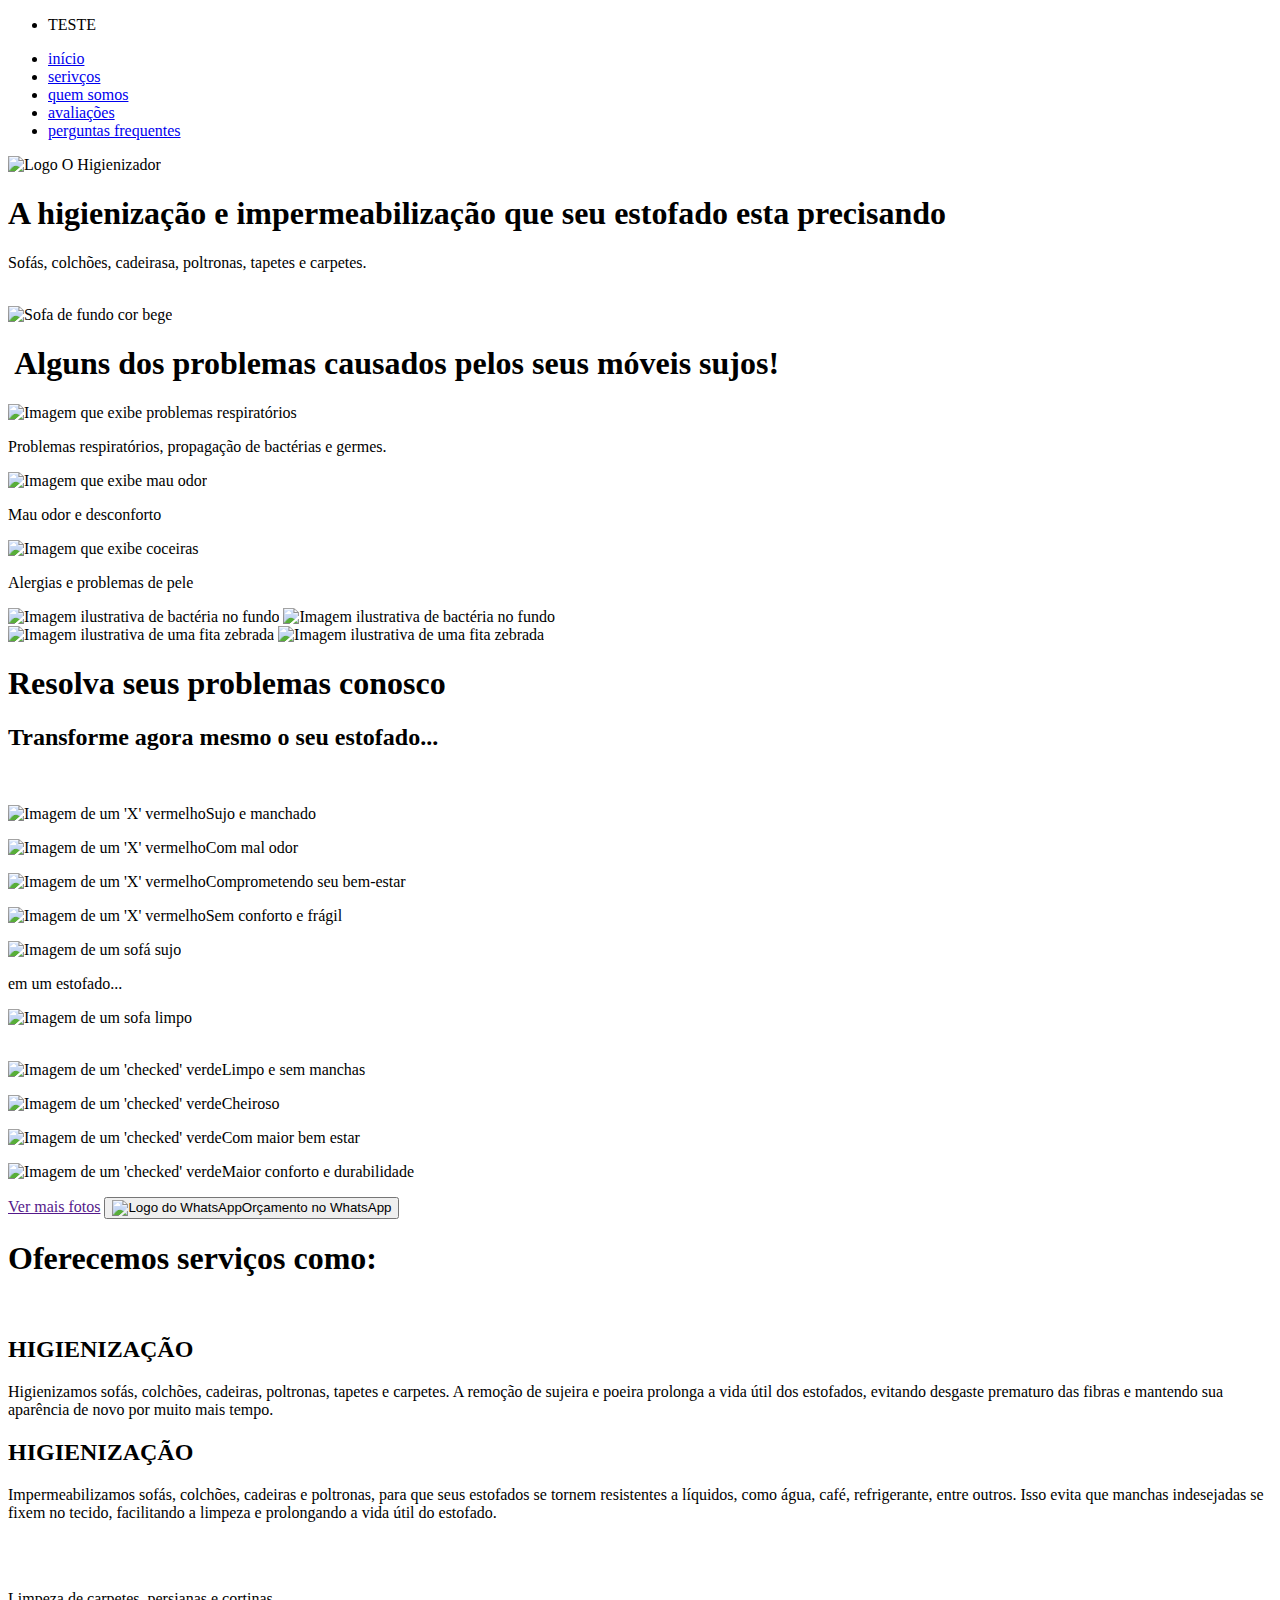
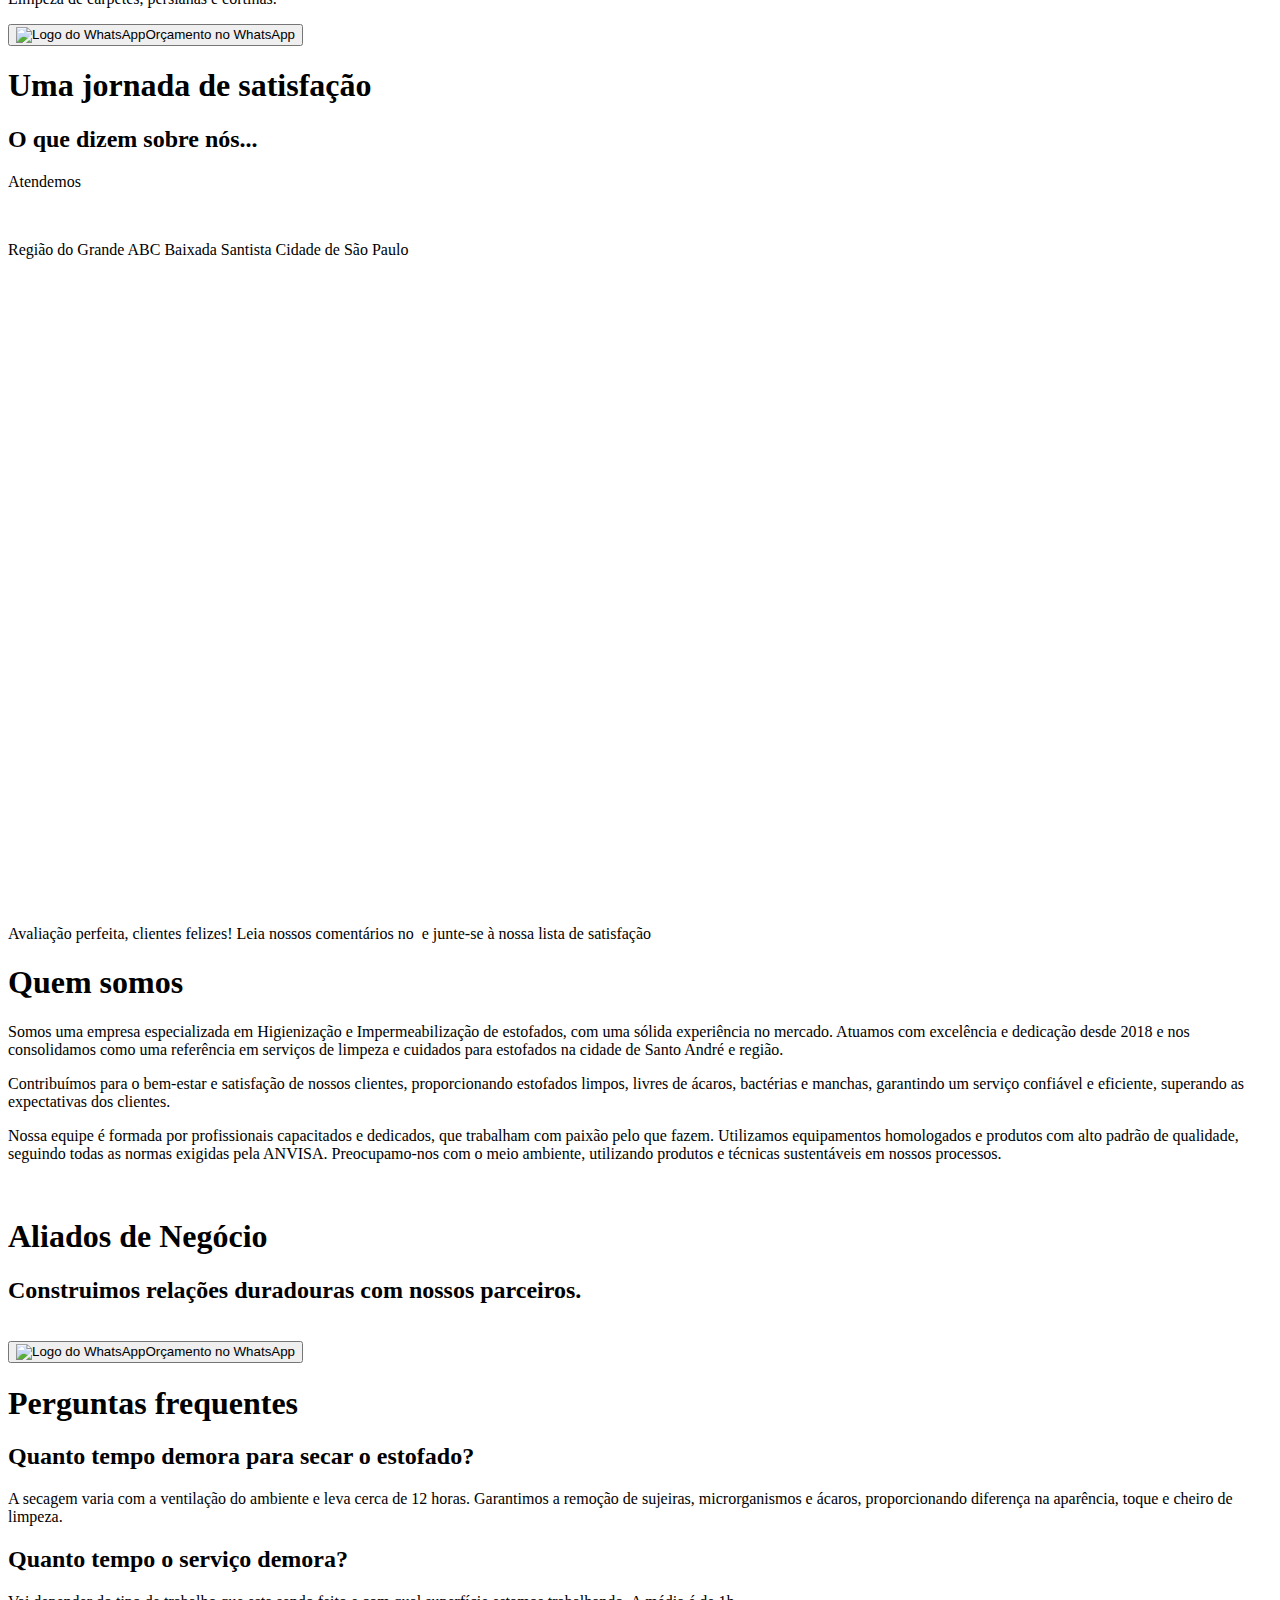
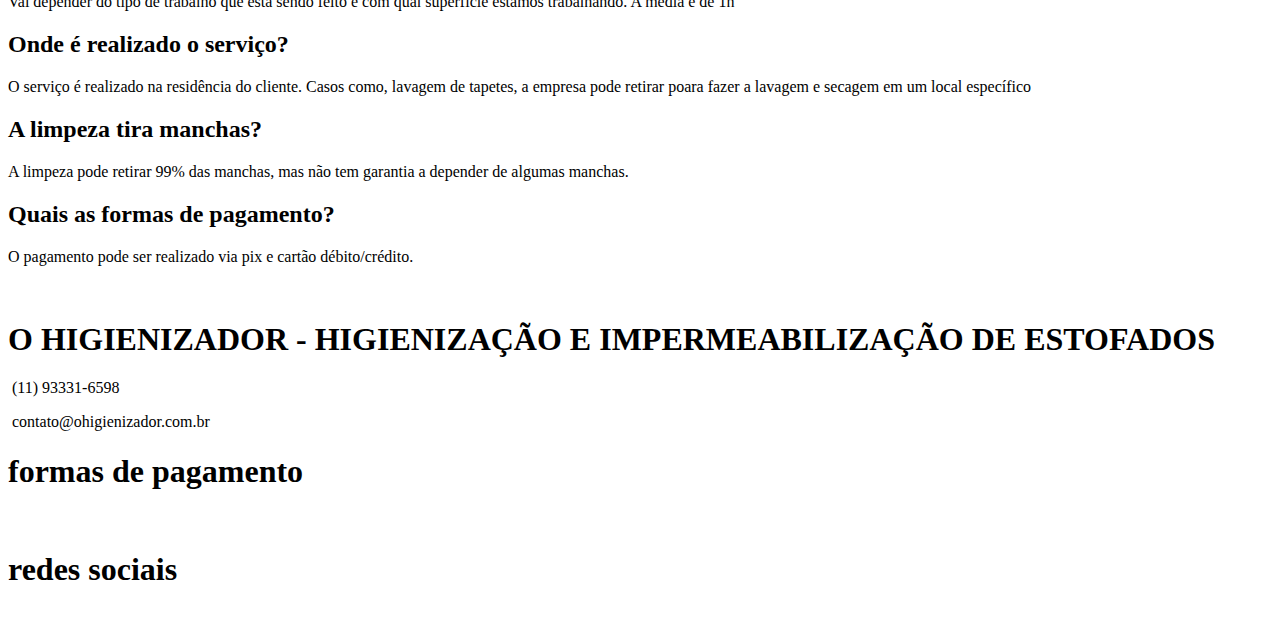
==== index.html @ 3e87338a "adicionando somente arquivos" ====
<!DOCTYPE html>
<html lang="pt-br">
  <head>
    <meta charset="UTF-8" />
    <meta name="viewport" content="width=device-width, initial-scale=1.0" />
    <title>O Higienizador</title>
    <link rel="shortcut icon" href="./src/logo/logo.png" type="image/x-icon">
    <!-- <link rel="stylesheet" href="./src/css/reset.css" /> -->
    <link rel="stylesheet" href="./src/css/style.css">
  </head>
  <body>
            <!-- CABEÇALHO -->
    <nav>
      <ul>
        <li>TESTE</li>
      </ul>
    </nav>
    <header class="cabecalho">
      <nav>
        <ul class="cabecalho-layout">
          <li class="cabecalho-itens"><a href="#inicio">início</a></li>
          <li class="cabecalho-itens"><a href="#servicos">serivços</a></li>
          <li class="cabecalho-itens"><a href="#quemSomos">quem somos</a></li>
          <li class="cabecalho-itens"><a href="#avaliacoes">avaliações</a></li>
          <li class="cabecalho-itens"><a href="#perguntasFrequentes">perguntas frequentes</a></li>
        </ul>
      </nav>
    </header>

    <main class="fundo-geral">

          <!-- INICIO -->

      <section class="inicio">
        <div class="layout-inicio">
          <div class="inicio-direita">
            <div class="logo-inicio">
              <img class="imagem-logo-inicio" src="./src/logo/fim-azul-central.jpg" alt="Logo O Higienizador" style="width: 200px; height: auto;" >
            </div>
            <div class="titulo-inicio">
              <h1>A higienização e impermeabilização que seu estofado esta precisando</h1>
              <p>Sofás, colchões, cadeirasa, poltronas, tapetes e carpetes.</p>
              <div class="icones-inicio">
                <img class="icones" src="./src/icones/facebook-preto.png" alt="">
                <img class="icones" src="./src/icones/instagram-preto.png" alt="">
                <img class="icones" src="./src/icones/whatsapp-maior-preto.png" alt="">
              </div>
            </div>
          </div>
          <div class="inicio-esquerda">
            <img src="./src/img/sofa-bege.png" alt="Sofa de fundo cor bege" class="fundo-sofa">
          </div>
        </div>
        
      </section>

              <!-- IMPACTO CLIENTE -->

      <section class="impacto-cliente">
        <div class="container">
          <h1>
            <img src="./src/icones/exclamacao.png" alt="">
            Alguns dos problemas causados pelos seus móveis sujos!
          </h1>
          <div class="card-container">
            <img src="./src/img/alergia.png" alt="Imagem que exibe problemas respiratórios">
            <p>Problemas respiratórios, propagação de bactérias e germes.</p>
          </div>
          <div class="card-container">
            <img src="./src/img/mau-odor.png" alt="Imagem que exibe mau odor">
            <p>Mau odor e desconforto</p>
          </div>
          <div class="card-container">
            <img src="./src/img/coceiras.png" alt="Imagem que exibe coceiras">
            <p>Alergias e problemas de pele</p>
          </div>
        </div>
        <div class="bacteria-fundo">
          <img src="./src/img/meleca-1.png" alt="Imagem ilustrativa de bactéria no fundo" class="imagem-bacteria-fundo1">
          <img src="./src/img/meleca-2.png" alt="Imagem ilustrativa de bactéria no fundo" class="imagem-bacteria-fundo-2">
        </div>
        <div class="fita-zebrada">
          <img class="fita-zebrada-direita" src="./src/img/fita-zebrada.png" alt="Imagem ilustrativa de uma fita zebrada">
          <img class="fita-zebrada-esquerda" src="./src/img/fita-zebrada.png" alt="Imagem ilustrativa de uma fita zebrada">
        </div>
      </section>

              <!-- RESOLUÇÃO DOS PROBLEMAS -->

      <section class="resolucao-problemas">
        <h1 class="titulo-section">Resolva seus problemas conosco</h1>
        <h2 class="subtitulo-section">Transforme agora mesmo o seu estofado...</h2>
        <div class="pontos-negativos">
          <img src="" alt="" class="seta-esquerda">
          <p><img src="./src/icones/negativo.png" alt="Imagem de um 'X' vermelho" class="icone-pontos-negativos">Sujo e manchado</p>
          <p><img src="./src/icones/negativo.png" alt="Imagem de um 'X' vermelho" class="icone-pontos-negativos">Com mal odor</p>
          <p><img src="./src/icones/negativo.png" alt="Imagem de um 'X' vermelho" class="icone-pontos-negativos">Comprometendo seu bem-estar</p>
          <p><img src="./src/icones/negativo.png" alt="Imagem de um 'X' vermelho" class="icone-pontos-negativos">Sem conforto e frágil</p>
        </div>
        <div class="sofa-sujo">
          <img src="./src/img/sofa-sujo.jpg" alt="Imagem de um sofá sujo" class="imagem-sofa-sujo" style="width: 400px; height: auto;">
        </div>
        <p>em um estofado...</p>
        <div class="sofa-limpo">
          <img src="./src/img/sofa-limpo.jpg" alt="Imagem de um sofa limpo" class="imagem-sofa-limpo" style="width: 400px; height: auto;">
        </div>
        <div class="pontos-positivos">
          <img src="" alt="" class="seta-direita">
          <p><img src="./src/icones/positivo.png" alt="Imagem de um 'checked' verde" class="icone-pontos-positivos">Limpo e sem manchas</p>
          <p><img src="./src/icones/positivo.png" alt="Imagem de um 'checked' verde" class="icone-pontos-positivos">Cheiroso</p>
          <p><img src="./src/icones/positivo.png" alt="Imagem de um 'checked' verde" class="icone-pontos-positivos">Com maior bem estar</p>
          <p><img src="./src/icones/positivo.png" alt="Imagem de um 'checked' verde" class="icone-pontos-positivos">Maior conforto e durabilidade</p>
        </div>
        <a class="link-abrir-galeria" href="">Ver mais fotos</a>
        <button class="orcamento"><img src="./src/icones/whatsapp-menor-preto.png" alt="Logo do WhatsApp">Orçamento no WhatsApp</button>
      </section>

              <!-- SERVIÇOS OFERECIDOS -->  

      <section class="servicos-oferecidos">
        <h1 class="subtitulo-section">Oferecemos serviços como:</h1>
        <div class="higienizacao">
          <img src="./src/img/higienizacao.png" alt="" class="imagem-higienizacao">
          <h2>HIGIENIZAÇÃO</h2>
          <p>
            Higienizamos sofás, colchões, cadeiras, poltronas, tapetes e carpetes. A remoção de sujeira e poeira prolonga a vida útil dos estofados, evitando desgaste prematuro das fibras e mantendo sua aparência de novo por muito mais tempo.
          </p>
        </div>
        <div class="impermeabilizacao">
          <h2>HIGIENIZAÇÃO</h2>
          <p>
            Impermeabilizamos sofás, colchões, cadeiras e poltronas, para que seus estofados se tornem resistentes a líquidos, como água, café, refrigerante, entre outros. Isso evita que manchas indesejadas se fixem no tecido, facilitando a limpeza e prolongando a vida útil do estofado.
          </p>
          <img src="./src/img/impermeabilizacao.png" alt="" class="imagem-impermeabilizacao">
        </div>
        <div class="imagens-misturadas">
          <img class="imagens-misturadas-1" src="./src/img/persiana.png" alt="">
          <img class="imagens-misturadas-2" src="./src/img/carpete.png" alt="">
          <img class="imagens-misturadas-3" src="./src/img/cortina.png" alt="">
        </div>
        <p>Limpeza de carpetes, persianas e cortinas.</p>
        <button class="orcamento"><img src="./src/icones/whatsapp-menor-preto.png" alt="Logo do WhatsApp">Orçamento no WhatsApp</button>
      </section>

              <!-- FEEDBACKS -->

      <section class="feedback">
        <div class="fundo-azul">
          <div class="display-feedback">
            <div class="titulos">
              <h1 class="titulo-section">Uma jornada de satisfação</h1>
              <h2 class="subtitulo-section">O que dizem sobre nós...</h2>
            </div>
            <div class="mini-mapa">
              <div class="atendemos">
                <p>Atendemos</p>
                <img src="./src/icones/tracejado-mapa.png" alt="" class="mini-alfinete">
                <img src="./src/icones/alfinete-mapa.png" alt="" class="mini-rota">
              </div>
              <div class="regioes">
                  <p>
                    Região do Grande ABC
                    Baixada Santista
                    Cidade de São Paulo 
                  </p>
                </div>
            </div>
          </div>

          <div class="display-cards">
            <div class="print-whatsapp">
              <img src="./src/img/imagem-print-1.png" alt="" class="imagem-print">
              <img src="./src/img/imagem-print-2.png" alt="" class="imagem-print">
            </div>

            <div class="avaliacao-incorporada">
              <iframe src="" frameborder="0" class="avaliacao"></iframe>
              <iframe src="" frameborder="0" class="avaliacao"></iframe>
              <iframe src="" frameborder="0" class="avaliacao"></iframe>
              <iframe src="" frameborder="0" class="avaliacao"></iframe>
            </div>

            <div class="display-cards-final">
              <div class="avalicao-incorporada-carrossel">
                <iframe src="" frameborder="0" class="avaliacao-carrossel"></iframe>
                <iframe src="" frameborder="0" class="avaliacao-carrossel"></iframe>
                <iframe src="" frameborder="0" class="avaliacao-carrossel"></iframe>
                <iframe src="" frameborder="0" class="avaliacao-carrossel"></iframe>
                <iframe src="" frameborder="0" class="avaliacao-carrossel"></iframe>
                <iframe src="" frameborder="0" class="avaliacao-carrossel"></iframe>
              </div>

              <div class="pontuacao">
                <iframe src="" frameborder="0" class="pontuacao-incorporada"></iframe>
              </div>
            </div>
          </div>

          <p>Avaliação perfeita, clientes felizes! Leia nossos comentários no <a href="" title=""><img src="./src/img/simbolo-do-google.png" alt="" style="width: 20;" height="20;"></a> e junte-se à nossa lista de satisfação</p>
        </div>
      </section>

          <!-- QUEM SOMOS -->

        <section class="quem-somos">
          <div>
            <h1 class="titulo-section">Quem somos</h1>
            <p>
              Somos uma empresa especializada em Higienização e Impermeabilização de estofados, com uma sólida experiência no mercado. Atuamos com excelência e dedicação desde 2018 e nos consolidamos como uma referência em serviços de limpeza e cuidados para estofados na cidade de Santo André e região.
            </p>
            <p>
              Contribuímos para o bem-estar e satisfação de nossos clientes, proporcionando estofados limpos, livres de ácaros, bactérias e manchas, garantindo um serviço confiável e eficiente, superando as expectativas dos clientes.
            </p>
            <p>
              Nossa equipe é formada por profissionais capacitados e dedicados, que trabalham com paixão pelo que fazem. Utilizamos equipamentos homologados e produtos com alto padrão de qualidade, seguindo todas as normas exigidas pela ANVISA. Preocupamo-nos com o meio ambiente, utilizando produtos e técnicas sustentáveis em nossos processos.
            </p>
          </div>

          <div class="anvisa">
            <img src="./src/img/imagem-anvisa.png" alt="" class="img-anvisa">
          </div>
        </section>

          <!-- ALIADOS DE NEGÓCIO -->

        <section class="aliados-negocio">
          <h1 class="titulo-section">Aliados de Negócio</h1>
          <h2 class="subtitulo-section">Construimos relações duradouras com nossos parceiros.</h2>
          <div class="marcas-parceiras">
            <img src="./src/img/casas-bahia.png" alt="">
            <img src="./src/img/magalu.png" alt="">
            <img src="./src/img/pao-de-acucar.png" alt="">
            <img src="./src/img/totalita.png" alt="">
            <img src="./src/img/cdf.png" alt="">
            <img src="./src/img/carrefour.png" alt="">
            <img src="./src/img/extra.png" alt="">
          </div>
          <button class="orcamento"><img src="./src/icones/whatsapp-menor-preto.png" alt="Logo do WhatsApp">Orçamento no WhatsApp</button>
        </section>

        <section class="perguntas-frequentes">
          <h1 class="titulo-section">Perguntas frequentes</h1>
          <div class="card-perguntas">
            <h2>Quanto tempo demora para secar o estofado?</h2>
            <span class="seta-baixo"></span>
          </div>
          <div class="card-conteudo">
            <p>A secagem varia com a ventilação do ambiente e leva cerca de 12 horas. Garantimos a remoção de sujeiras, microrganismos e ácaros, proporcionando diferença na aparência, toque e cheiro de limpeza.</p>
          </div>
          <div class="card-perguntas">
            <h2>Quanto tempo o serviço demora?</h2>
            <span class="seta-baixo"></span>
          </div>
          <div class="card-conteudo">
            <p>Vai depender do tipo de trabalho que esta sendo feito e com qual superfície estamos trabalhando. A média é de 1h</p>
          </div>
          <div class="card-perguntas">
            <h2>Onde é realizado o serviço?</h2>
            <span class="seta-baixo"></span>
          </div>
          <div class="card-conteudo">
            <p>O serviço é realizado na residência do cliente. Casos como, lavagem de tapetes, a empresa pode retirar poara fazer a lavagem e secagem em um local específico</p>
          </div>
          <div class="card-perguntas">
            <h2>A limpeza tira manchas?</h2>
            <span class="seta-baixo"></span>
          </div>
          <div class="card-conteudo">
            <p>A limpeza pode retirar 99% das manchas, mas não tem garantia a depender de algumas manchas.</p>
          </div>
          <div class="card-perguntas">
            <h2>Quais as formas de pagamento?</h2>
            <span class="seta-baixo"></span>
          </div>
          <div class="card-conteudo">
            <p>O pagamento pode ser realizado via pix e cartão débito/crédito.</p>
          </div>
        </section>
    </main>

    <footer class="rodape">
      <div class="imagem-logo-rodape">
        <img src="./src/logo/logo.png" alt="" class="logo">
        <h1 class="titulo-rodape">O HIGIENIZADOR - HIGIENIZAÇÃO E IMPERMEABILIZAÇÃO DE ESTOFADOS</h1>
        <p><img src="./src/icones/telefone.png" alt=""> (11) 93331-6598</p>
        <p><img src="./src/icones/email.png" alt=""> contato@ohigienizador.com.br</p>
      </div>

      <div class="formas-pagamento">
        <div class="bandeiras">
          <h1 class="titulo-bandeiras">formas de pagamento</h1>
          <img src="./src/icones/visa.png" alt="" class="logo-bandeiras">
          <img src="./src/icones/mastercard.png" alt="" class="logo-bandeiras">
          <img src="./src/icones/boleto.png" alt="" class="logo-bandeiras">
          <img src="./src/icones/pix.png" alt="" class="logo-bandeiras">
          <h1 class="rede-social">redes sociais</h1>
          <img src="./src/icones/whatsapp-colorido.png" alt="" class="logo-rede-social">
          <img src="./src/icones/facebook-colorido.png" alt="" class="logo-rede-social">
          <img src="./src/icones/instagram-colorido.png" alt="" class="logo-rede-social">
        </div>
      </div>
    </footer>
  </body>
</html>
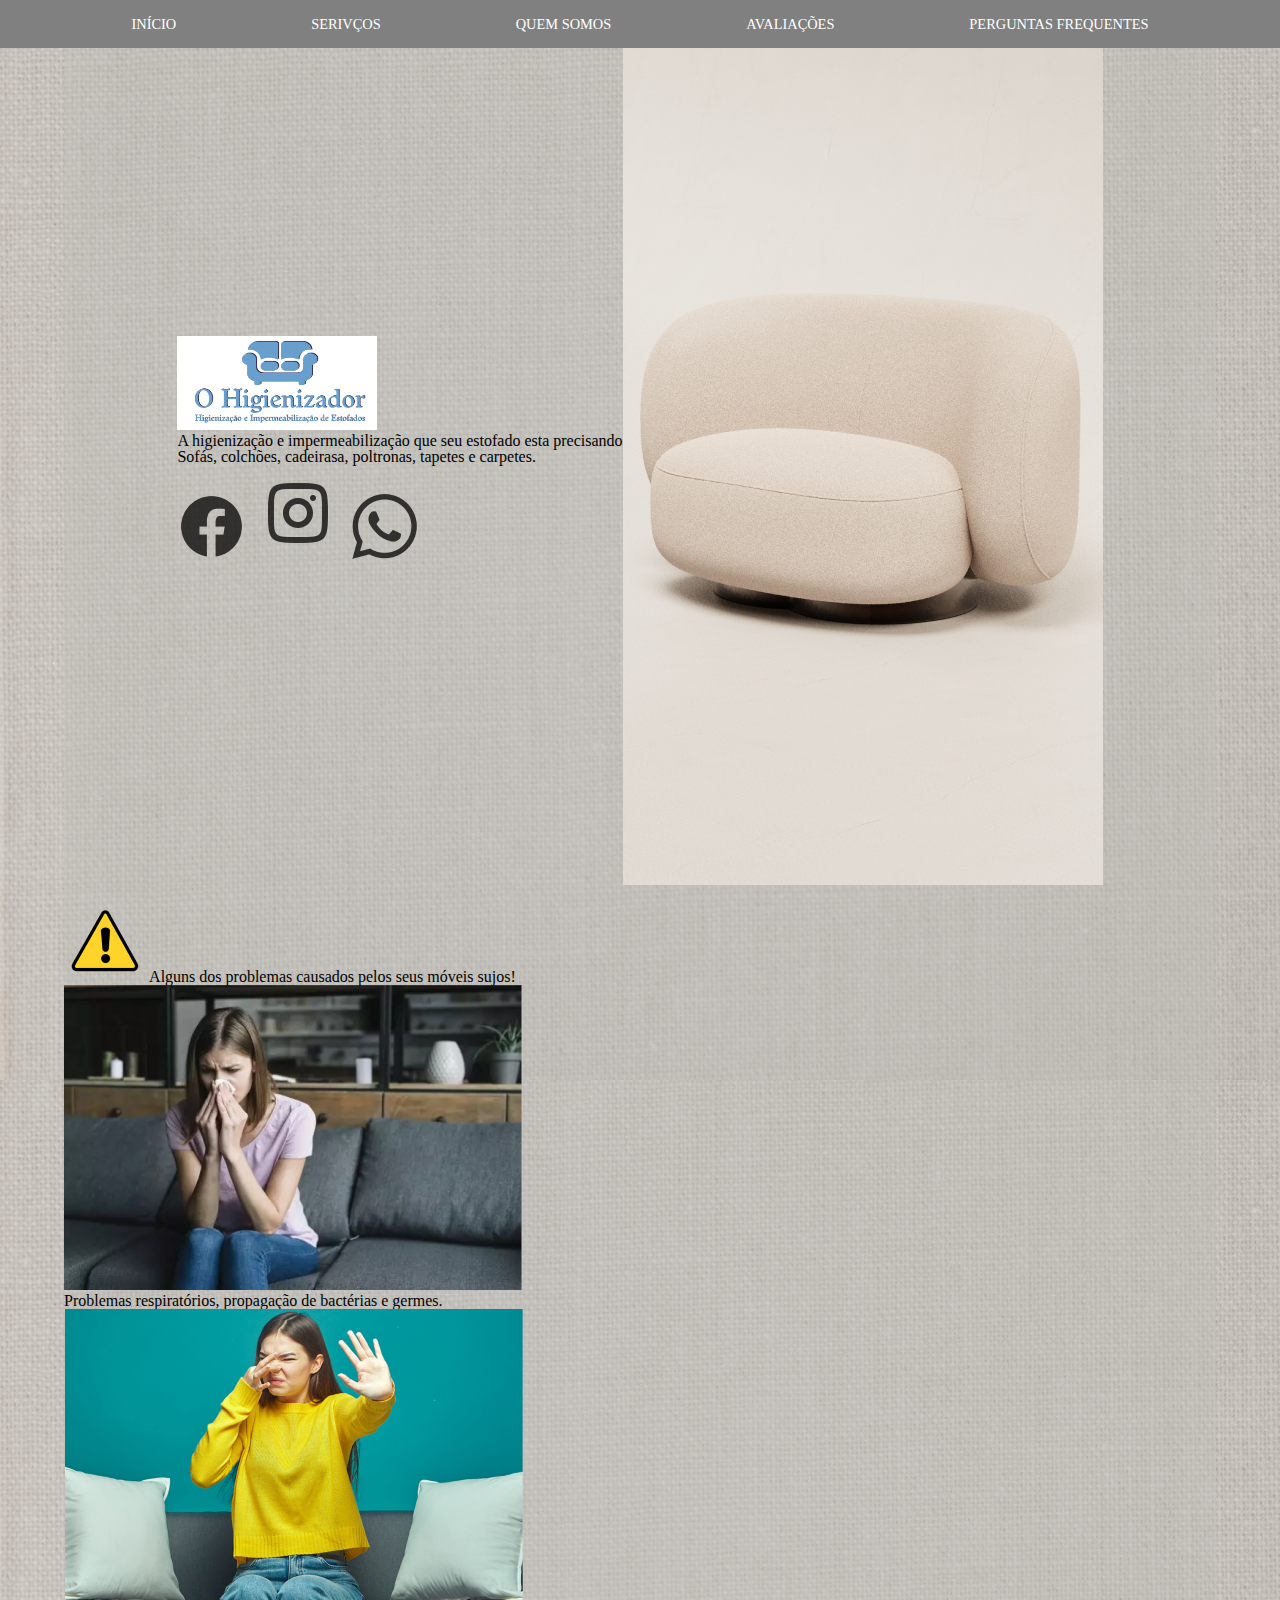
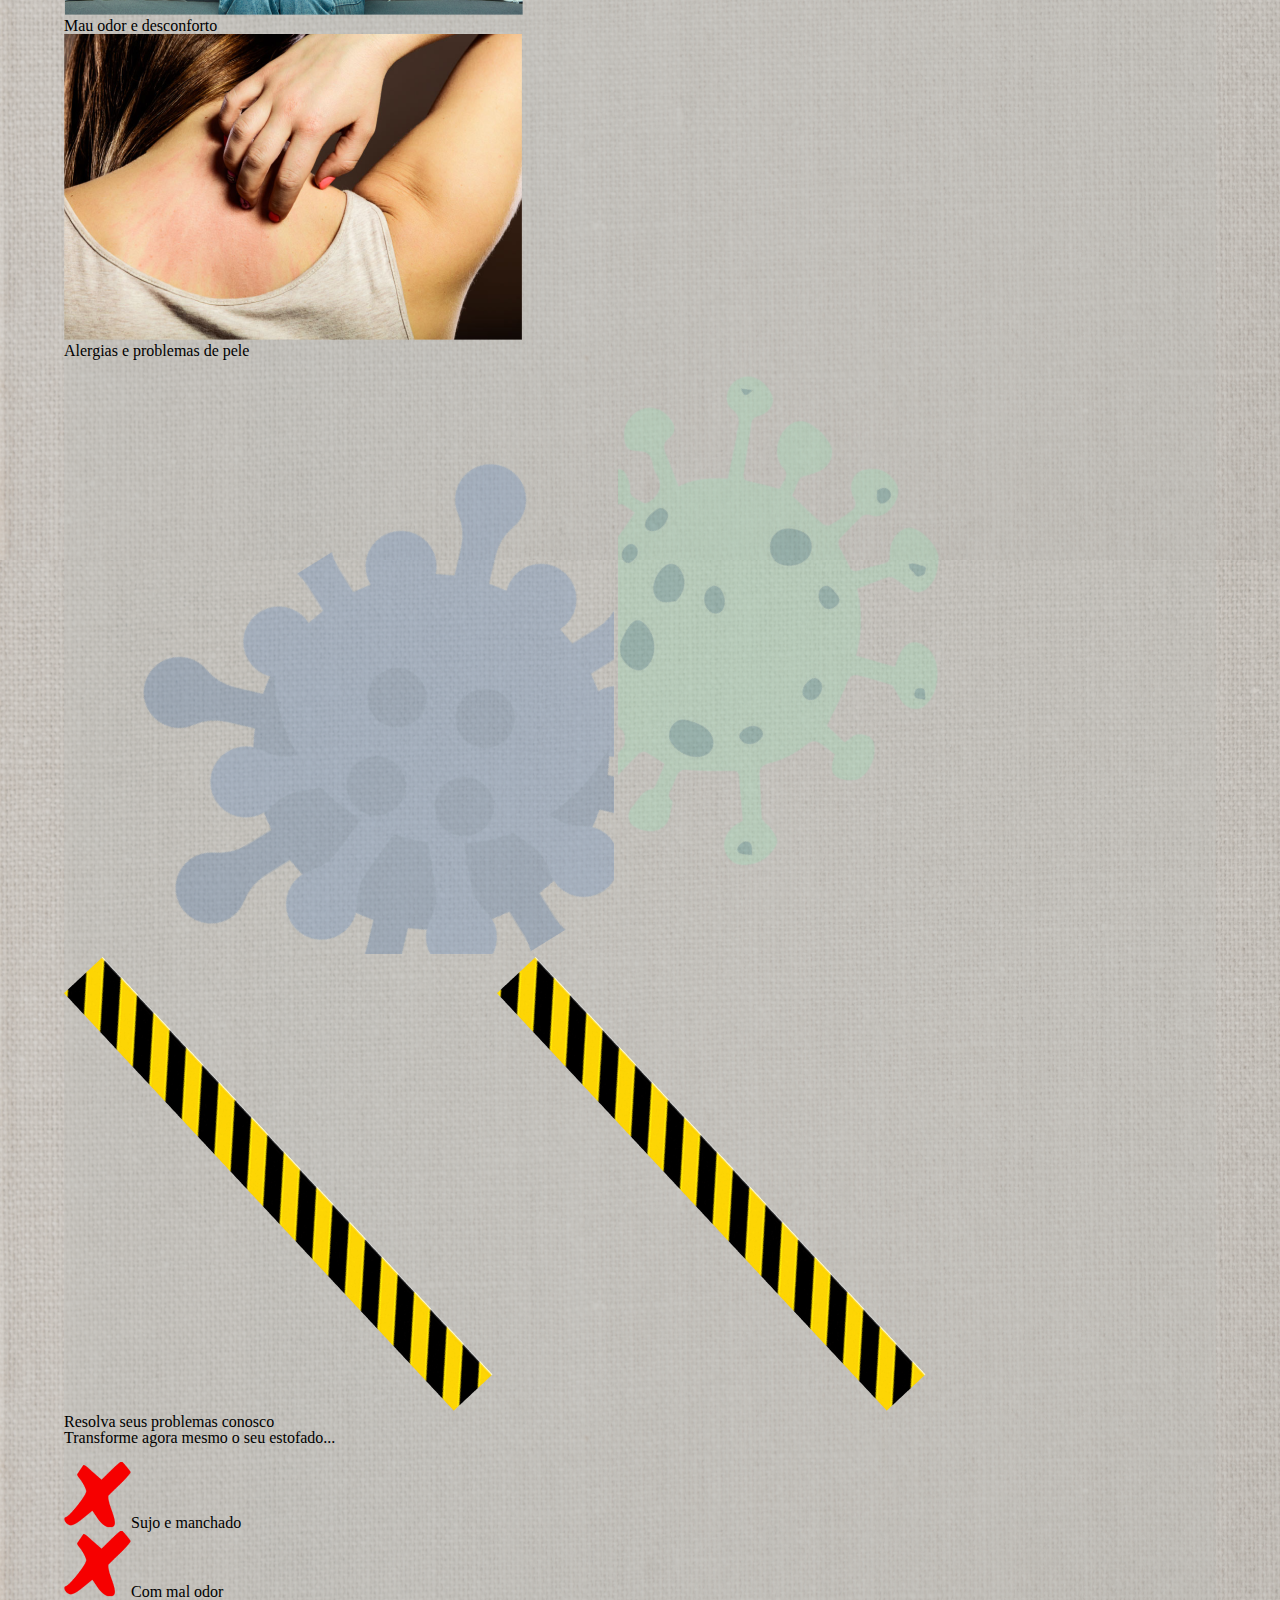
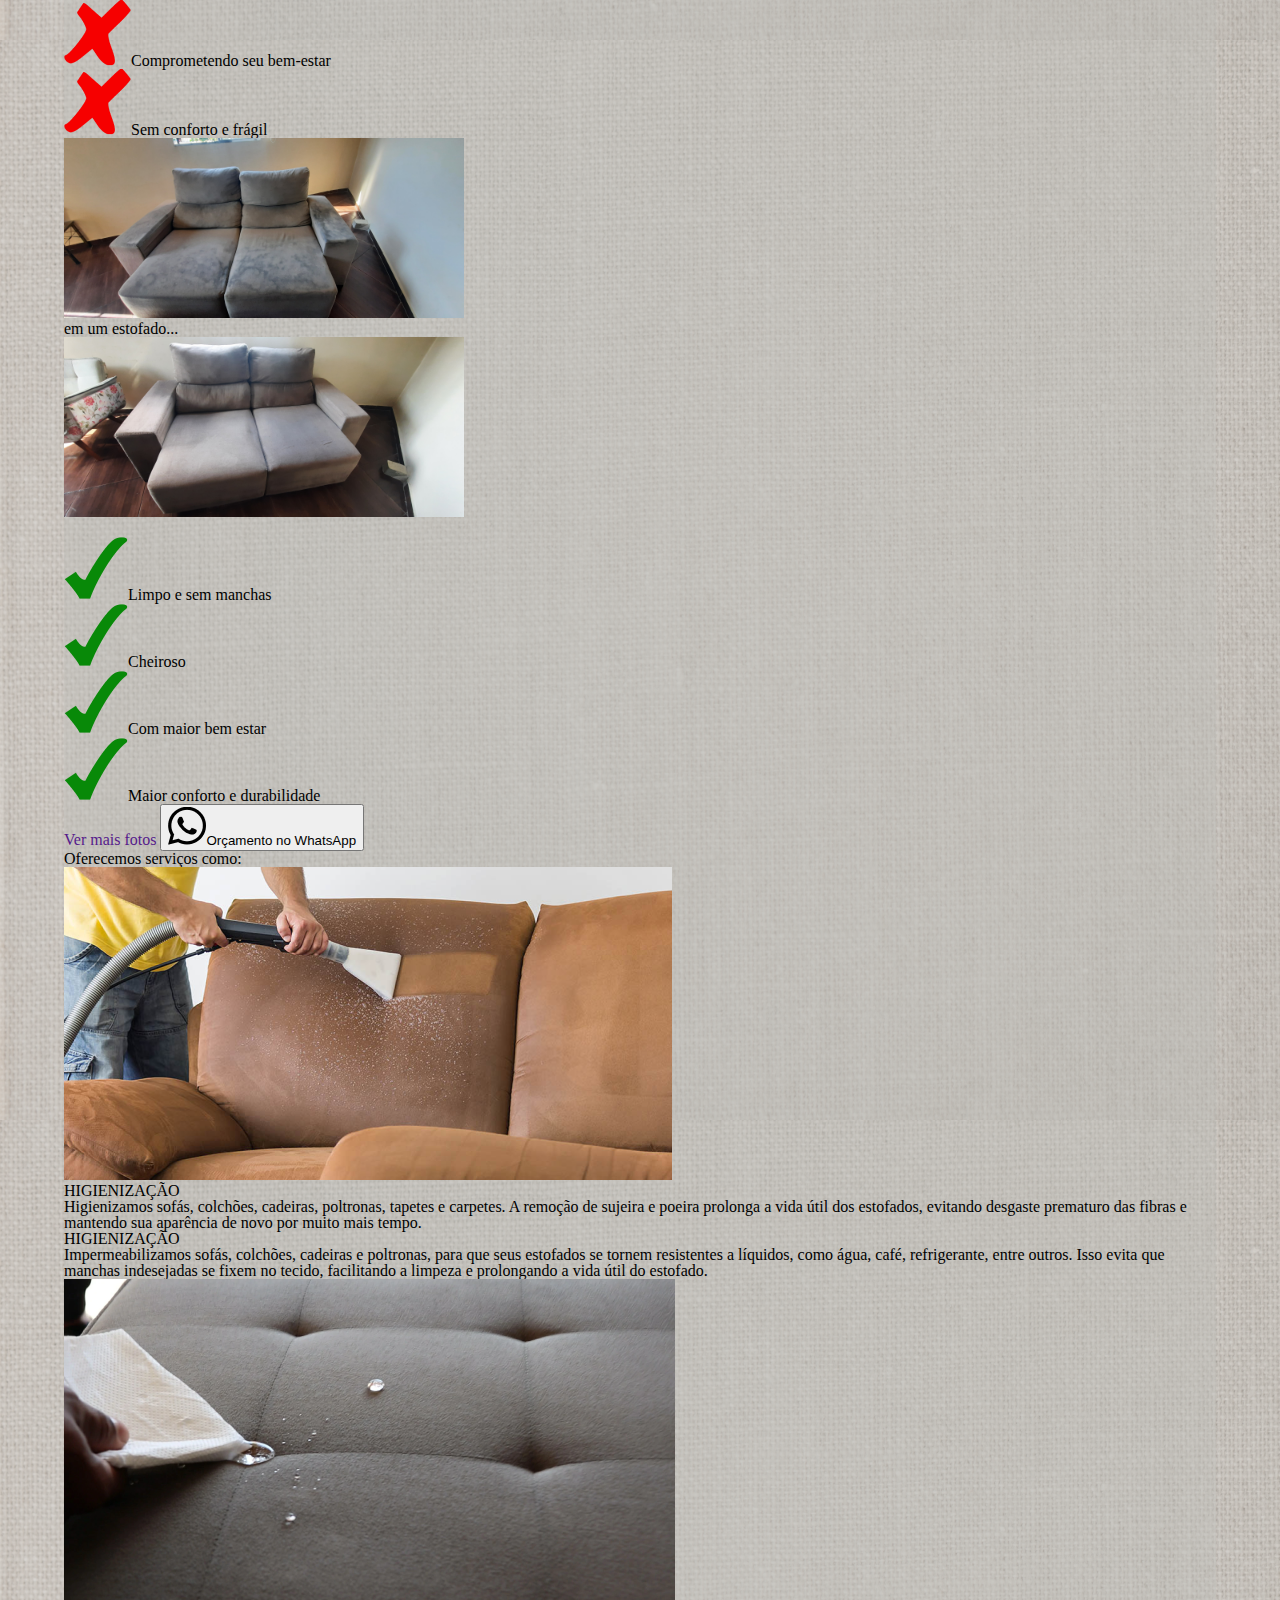
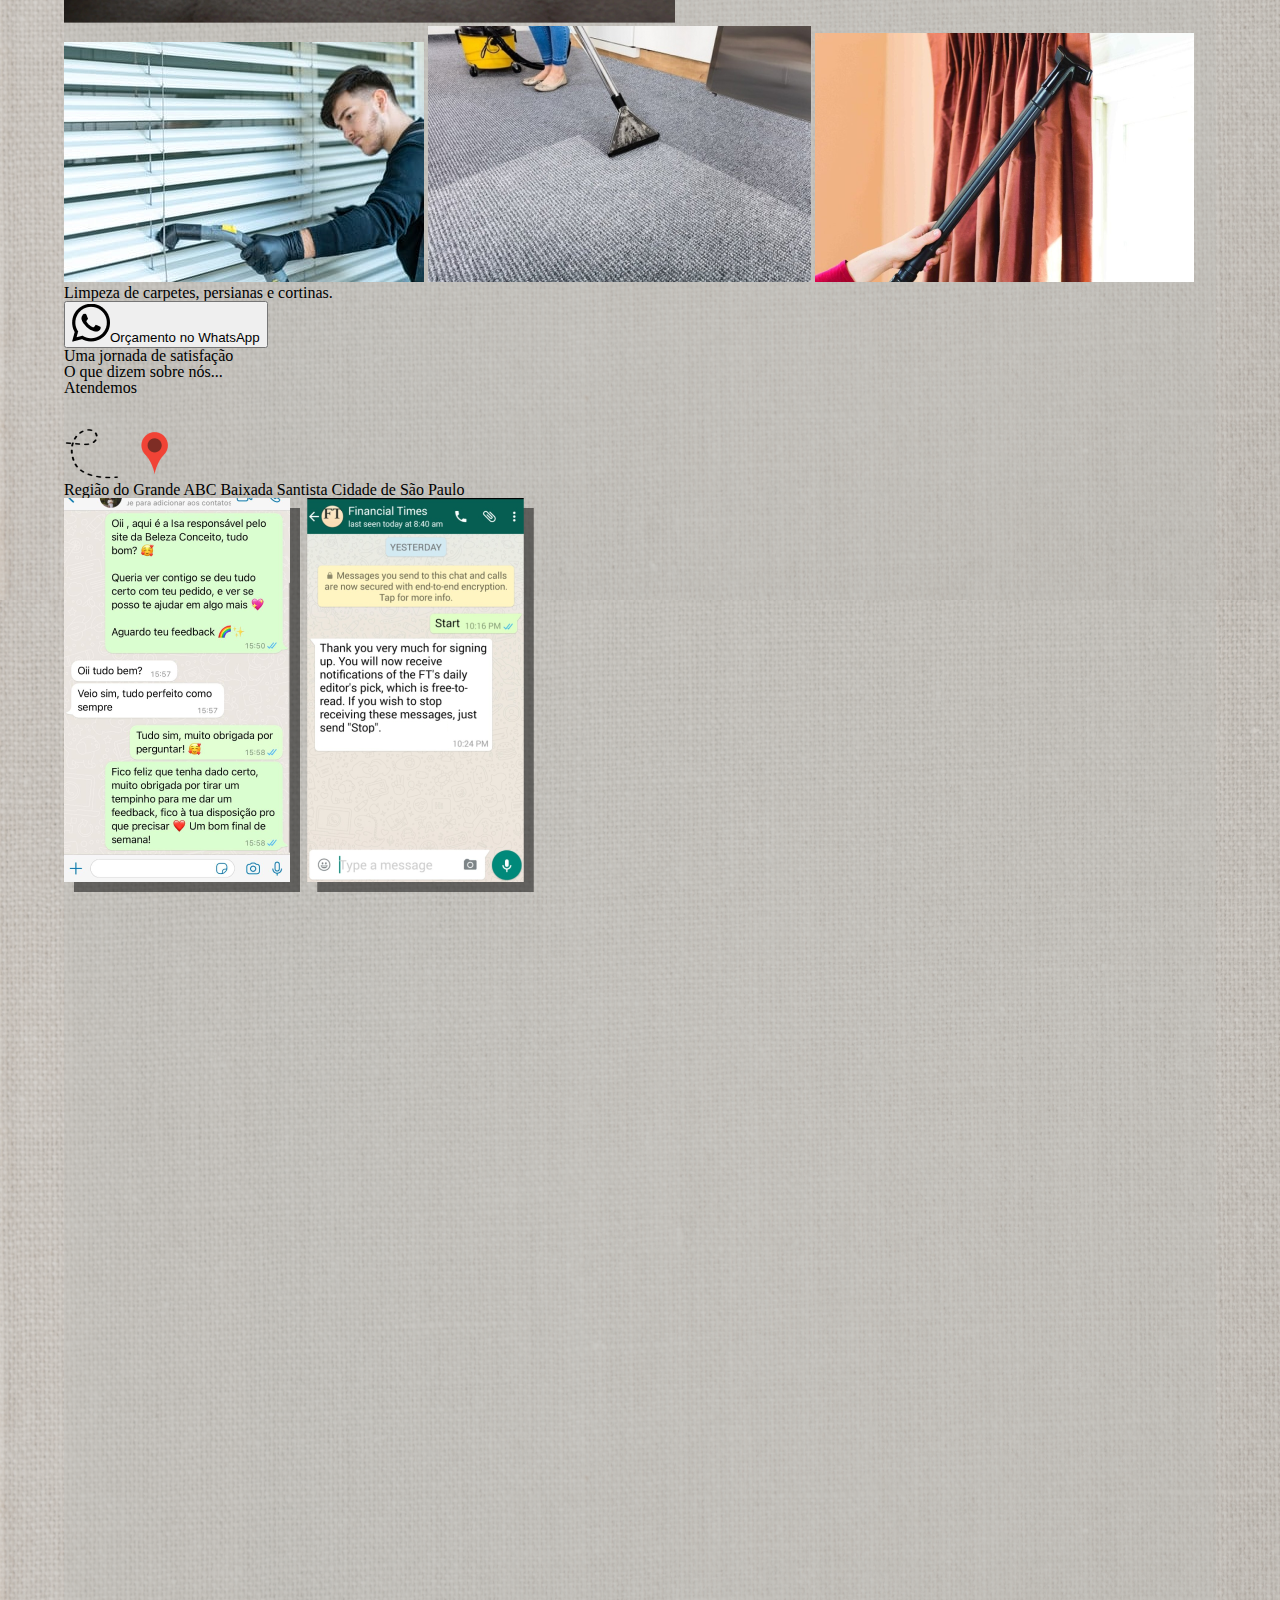
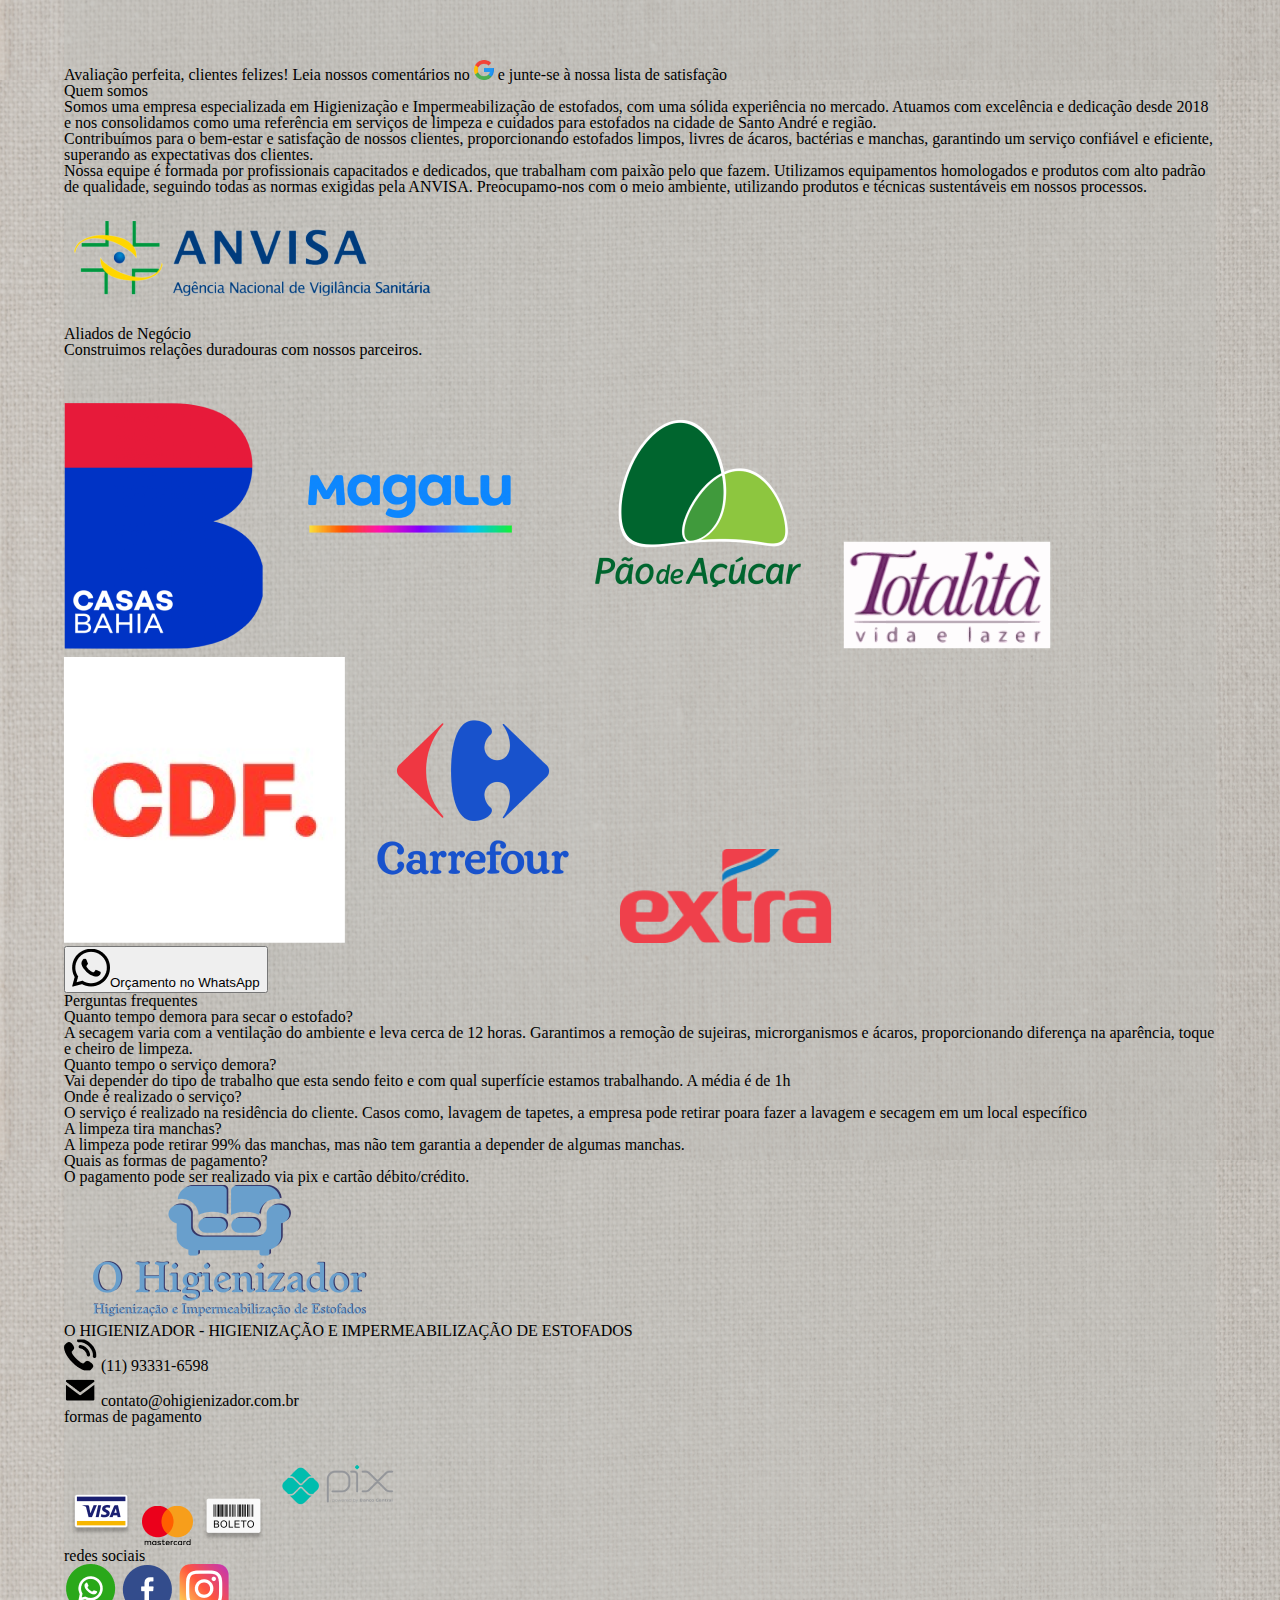
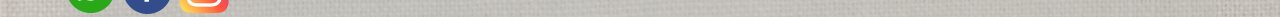
==== commit 7cf1cff7: "comecei a  editar cabeçalho e o inicio" ====
--- a/index.html
+++ b/index.html
@@ -5,300 +5,299 @@
     <meta name="viewport" content="width=device-width, initial-scale=1.0" />
     <title>O Higienizador</title>
     <link rel="shortcut icon" href="./src/logo/logo.png" type="image/x-icon">
-    <!-- <link rel="stylesheet" href="./src/css/reset.css" /> -->
+    <link rel="stylesheet" href="./src/css/reset.css" />
     <link rel="stylesheet" href="./src/css/style.css">
   </head>
   <body>
             <!-- CABEÇALHO -->
-    <nav>
-      <ul>
-        <li>TESTE</li>
-      </ul>
-    </nav>
-    <header class="cabecalho">
-      <nav>
-        <ul class="cabecalho-layout">
-          <li class="cabecalho-itens"><a href="#inicio">início</a></li>
-          <li class="cabecalho-itens"><a href="#servicos">serivços</a></li>
-          <li class="cabecalho-itens"><a href="#quemSomos">quem somos</a></li>
-          <li class="cabecalho-itens"><a href="#avaliacoes">avaliações</a></li>
-          <li class="cabecalho-itens"><a href="#perguntasFrequentes">perguntas frequentes</a></li>
-        </ul>
-      </nav>
-    </header>
-
-    <main class="fundo-geral">
+
+    <div class="fundo-geral">
+      <header class="cabecalho">
+        <nav>
+          <ul class="cabecalho-layout">
+            <li class="cabecalho-itens"><a href="#inicio">início</a></li>
+            <li class="cabecalho-itens"><a href="#servicos">serivços</a></li>
+            <li class="cabecalho-itens"><a href="#quemSomos">quem somos</a></li>
+            <li class="cabecalho-itens"><a href="#avaliacoes">avaliações</a></li>
+            <li class="cabecalho-itens"><a href="#perguntasFrequentes">perguntas frequentes</a></li>
+          </ul>
+        </nav>
+      </header>
 
           <!-- INICIO -->
-
-      <section class="inicio">
-        <div class="layout-inicio">
-          <div class="inicio-direita">
-            <div class="logo-inicio">
-              <img class="imagem-logo-inicio" src="./src/logo/fim-azul-central.jpg" alt="Logo O Higienizador" style="width: 200px; height: auto;" >
-            </div>
-            <div class="titulo-inicio">
-              <h1>A higienização e impermeabilização que seu estofado esta precisando</h1>
-              <p>Sofás, colchões, cadeirasa, poltronas, tapetes e carpetes.</p>
-              <div class="icones-inicio">
-                <img class="icones" src="./src/icones/facebook-preto.png" alt="">
-                <img class="icones" src="./src/icones/instagram-preto.png" alt="">
-                <img class="icones" src="./src/icones/whatsapp-maior-preto.png" alt="">
-              </div>
-            </div>
-          </div>
-          <div class="inicio-esquerda">
-            <img src="./src/img/sofa-bege.png" alt="Sofa de fundo cor bege" class="fundo-sofa">
-          </div>
+          
+      <main>
+        <section class="inicio">
+          <div class="layout-inicio">
+            <div class="inicio-direita">
+              <div class="logo-inicio">
+                <img class="imagem-logo-inicio" src="./src/logo/fim-azul-central.jpg" alt="Logo O Higienizador" style="width: 200px; height: auto;" >
+              </div>
+              <div class="titulo-inicio">
+                <h1>A higienização e impermeabilização que seu estofado esta precisando</h1>
+                <p>Sofás, colchões, cadeirasa, poltronas, tapetes e carpetes.</p>
+                <div class="icones-inicio">
+                  <img class="icones" src="./src/icones/facebook-preto.png" alt="">
+                  <img class="icones" src="./src/icones/instagram-preto.png" alt="">
+                  <img class="icones" src="./src/icones/whatsapp-maior-preto.png" alt="">
+                </div>
+              </div>
+            </div>
+            <div class="inicio-esquerda">
+              <img src="./src/img/sofa-bege.png" alt="Sofa de fundo cor bege" class="fundo-sofa">
+            </div>
+          </div>
+          
+        </section>
+
+                <!-- IMPACTO CLIENTE -->
+
+        <section class="impacto-cliente">
+          <div class="container">
+            <h1>
+              <img src="./src/icones/exclamacao.png" alt="">
+              Alguns dos problemas causados pelos seus móveis sujos!
+            </h1>
+            <div class="card-container">
+              <img src="./src/img/alergia.png" alt="Imagem que exibe problemas respiratórios">
+              <p>Problemas respiratórios, propagação de bactérias e germes.</p>
+            </div>
+            <div class="card-container">
+              <img src="./src/img/mau-odor.png" alt="Imagem que exibe mau odor">
+              <p>Mau odor e desconforto</p>
+            </div>
+            <div class="card-container">
+              <img src="./src/img/coceiras.png" alt="Imagem que exibe coceiras">
+              <p>Alergias e problemas de pele</p>
+            </div>
+          </div>
+          <div class="bacteria-fundo">
+            <img src="./src/img/meleca-1.png" alt="Imagem ilustrativa de bactéria no fundo" class="imagem-bacteria-fundo1">
+            <img src="./src/img/meleca-2.png" alt="Imagem ilustrativa de bactéria no fundo" class="imagem-bacteria-fundo-2">
+          </div>
+          <div class="fita-zebrada">
+            <img class="fita-zebrada-direita" src="./src/img/fita-zebrada.png" alt="Imagem ilustrativa de uma fita zebrada">
+            <img class="fita-zebrada-esquerda" src="./src/img/fita-zebrada.png" alt="Imagem ilustrativa de uma fita zebrada">
+          </div>
+        </section>
+
+                <!-- RESOLUÇÃO DOS PROBLEMAS -->
+
+        <section class="resolucao-problemas">
+          <h1 class="titulo-section">Resolva seus problemas conosco</h1>
+          <h2 class="subtitulo-section">Transforme agora mesmo o seu estofado...</h2>
+          <div class="pontos-negativos">
+            <img src="" alt="" class="seta-esquerda">
+            <p><img src="./src/icones/negativo.png" alt="Imagem de um 'X' vermelho" class="icone-pontos-negativos">Sujo e manchado</p>
+            <p><img src="./src/icones/negativo.png" alt="Imagem de um 'X' vermelho" class="icone-pontos-negativos">Com mal odor</p>
+            <p><img src="./src/icones/negativo.png" alt="Imagem de um 'X' vermelho" class="icone-pontos-negativos">Comprometendo seu bem-estar</p>
+            <p><img src="./src/icones/negativo.png" alt="Imagem de um 'X' vermelho" class="icone-pontos-negativos">Sem conforto e frágil</p>
+          </div>
+          <div class="sofa-sujo">
+            <img src="./src/img/sofa-sujo.jpg" alt="Imagem de um sofá sujo" class="imagem-sofa-sujo" style="width: 400px; height: auto;">
+          </div>
+          <p>em um estofado...</p>
+          <div class="sofa-limpo">
+            <img src="./src/img/sofa-limpo.jpg" alt="Imagem de um sofa limpo" class="imagem-sofa-limpo" style="width: 400px; height: auto;">
+          </div>
+          <div class="pontos-positivos">
+            <img src="" alt="" class="seta-direita">
+            <p><img src="./src/icones/positivo.png" alt="Imagem de um 'checked' verde" class="icone-pontos-positivos">Limpo e sem manchas</p>
+            <p><img src="./src/icones/positivo.png" alt="Imagem de um 'checked' verde" class="icone-pontos-positivos">Cheiroso</p>
+            <p><img src="./src/icones/positivo.png" alt="Imagem de um 'checked' verde" class="icone-pontos-positivos">Com maior bem estar</p>
+            <p><img src="./src/icones/positivo.png" alt="Imagem de um 'checked' verde" class="icone-pontos-positivos">Maior conforto e durabilidade</p>
+          </div>
+          <a class="link-abrir-galeria" href="">Ver mais fotos</a>
+          <button class="orcamento"><img src="./src/icones/whatsapp-menor-preto.png" alt="Logo do WhatsApp">Orçamento no WhatsApp</button>
+        </section>
+
+                <!-- SERVIÇOS OFERECIDOS -->  
+
+        <section class="servicos-oferecidos">
+          <h1 class="subtitulo-section">Oferecemos serviços como:</h1>
+          <div class="higienizacao">
+            <img src="./src/img/higienizacao.png" alt="" class="imagem-higienizacao">
+            <h2>HIGIENIZAÇÃO</h2>
+            <p>
+              Higienizamos sofás, colchões, cadeiras, poltronas, tapetes e carpetes. A remoção de sujeira e poeira prolonga a vida útil dos estofados, evitando desgaste prematuro das fibras e mantendo sua aparência de novo por muito mais tempo.
+            </p>
+          </div>
+          <div class="impermeabilizacao">
+            <h2>HIGIENIZAÇÃO</h2>
+            <p>
+              Impermeabilizamos sofás, colchões, cadeiras e poltronas, para que seus estofados se tornem resistentes a líquidos, como água, café, refrigerante, entre outros. Isso evita que manchas indesejadas se fixem no tecido, facilitando a limpeza e prolongando a vida útil do estofado.
+            </p>
+            <img src="./src/img/impermeabilizacao.png" alt="" class="imagem-impermeabilizacao">
+          </div>
+          <div class="imagens-misturadas">
+            <img class="imagens-misturadas-1" src="./src/img/persiana.png" alt="">
+            <img class="imagens-misturadas-2" src="./src/img/carpete.png" alt="">
+            <img class="imagens-misturadas-3" src="./src/img/cortina.png" alt="">
+          </div>
+          <p>Limpeza de carpetes, persianas e cortinas.</p>
+          <button class="orcamento"><img src="./src/icones/whatsapp-menor-preto.png" alt="Logo do WhatsApp">Orçamento no WhatsApp</button>
+        </section>
+
+                <!-- FEEDBACKS -->
+
+        <section class="feedback">
+          <div class="fundo-azul">
+            <div class="display-feedback">
+              <div class="titulos">
+                <h1 class="titulo-section">Uma jornada de satisfação</h1>
+                <h2 class="subtitulo-section">O que dizem sobre nós...</h2>
+              </div>
+              <div class="mini-mapa">
+                <div class="atendemos">
+                  <p>Atendemos</p>
+                  <img src="./src/icones/tracejado-mapa.png" alt="" class="mini-alfinete">
+                  <img src="./src/icones/alfinete-mapa.png" alt="" class="mini-rota">
+                </div>
+                <div class="regioes">
+                    <p>
+                      Região do Grande ABC
+                      Baixada Santista
+                      Cidade de São Paulo 
+                    </p>
+                  </div>
+              </div>
+            </div>
+
+            <div class="display-cards">
+              <div class="print-whatsapp">
+                <img src="./src/img/imagem-print-1.png" alt="" class="imagem-print">
+                <img src="./src/img/imagem-print-2.png" alt="" class="imagem-print">
+              </div>
+
+              <div class="avaliacao-incorporada">
+                <iframe src="" frameborder="0" class="avaliacao"></iframe>
+                <iframe src="" frameborder="0" class="avaliacao"></iframe>
+                <iframe src="" frameborder="0" class="avaliacao"></iframe>
+                <iframe src="" frameborder="0" class="avaliacao"></iframe>
+              </div>
+
+              <div class="display-cards-final">
+                <div class="avalicao-incorporada-carrossel">
+                  <iframe src="" frameborder="0" class="avaliacao-carrossel"></iframe>
+                  <iframe src="" frameborder="0" class="avaliacao-carrossel"></iframe>
+                  <iframe src="" frameborder="0" class="avaliacao-carrossel"></iframe>
+                  <iframe src="" frameborder="0" class="avaliacao-carrossel"></iframe>
+                  <iframe src="" frameborder="0" class="avaliacao-carrossel"></iframe>
+                  <iframe src="" frameborder="0" class="avaliacao-carrossel"></iframe>
+                </div>
+
+                <div class="pontuacao">
+                  <iframe src="" frameborder="0" class="pontuacao-incorporada"></iframe>
+                </div>
+              </div>
+            </div>
+
+            <p>Avaliação perfeita, clientes felizes! Leia nossos comentários no <a href="" title=""><img src="./src/img/simbolo-do-google.png" alt="" style="width: 20;" height="20;"></a> e junte-se à nossa lista de satisfação</p>
+          </div>
+        </section>
+
+            <!-- QUEM SOMOS -->
+
+          <section class="quem-somos">
+            <div>
+              <h1 class="titulo-section">Quem somos</h1>
+              <p>
+                Somos uma empresa especializada em Higienização e Impermeabilização de estofados, com uma sólida experiência no mercado. Atuamos com excelência e dedicação desde 2018 e nos consolidamos como uma referência em serviços de limpeza e cuidados para estofados na cidade de Santo André e região.
+              </p>
+              <p>
+                Contribuímos para o bem-estar e satisfação de nossos clientes, proporcionando estofados limpos, livres de ácaros, bactérias e manchas, garantindo um serviço confiável e eficiente, superando as expectativas dos clientes.
+              </p>
+              <p>
+                Nossa equipe é formada por profissionais capacitados e dedicados, que trabalham com paixão pelo que fazem. Utilizamos equipamentos homologados e produtos com alto padrão de qualidade, seguindo todas as normas exigidas pela ANVISA. Preocupamo-nos com o meio ambiente, utilizando produtos e técnicas sustentáveis em nossos processos.
+              </p>
+            </div>
+
+            <div class="anvisa">
+              <img src="./src/img/imagem-anvisa.png" alt="" class="img-anvisa">
+            </div>
+          </section>
+
+            <!-- ALIADOS DE NEGÓCIO -->
+
+          <section class="aliados-negocio">
+            <h1 class="titulo-section">Aliados de Negócio</h1>
+            <h2 class="subtitulo-section">Construimos relações duradouras com nossos parceiros.</h2>
+            <div class="marcas-parceiras">
+              <img src="./src/img/casas-bahia.png" alt="">
+              <img src="./src/img/magalu.png" alt="">
+              <img src="./src/img/pao-de-acucar.png" alt="">
+              <img src="./src/img/totalita.png" alt="">
+              <img src="./src/img/cdf.png" alt="">
+              <img src="./src/img/carrefour.png" alt="">
+              <img src="./src/img/extra.png" alt="">
+            </div>
+            <button class="orcamento"><img src="./src/icones/whatsapp-menor-preto.png" alt="Logo do WhatsApp">Orçamento no WhatsApp</button>
+          </section>
+
+            <!-- PERGUNTAS FREQUENTES -->
+
+          <section class="perguntas-frequentes">
+            <h1 class="titulo-section">Perguntas frequentes</h1>
+            <div class="card-perguntas">
+              <h2>Quanto tempo demora para secar o estofado?</h2>
+              <span class="seta-baixo"></span>
+            </div>
+            <div class="card-conteudo">
+              <p>A secagem varia com a ventilação do ambiente e leva cerca de 12 horas. Garantimos a remoção de sujeiras, microrganismos e ácaros, proporcionando diferença na aparência, toque e cheiro de limpeza.</p>
+            </div>
+            <div class="card-perguntas">
+              <h2>Quanto tempo o serviço demora?</h2>
+              <span class="seta-baixo"></span>
+            </div>
+            <div class="card-conteudo">
+              <p>Vai depender do tipo de trabalho que esta sendo feito e com qual superfície estamos trabalhando. A média é de 1h</p>
+            </div>
+            <div class="card-perguntas">
+              <h2>Onde é realizado o serviço?</h2>
+              <span class="seta-baixo"></span>
+            </div>
+            <div class="card-conteudo">
+              <p>O serviço é realizado na residência do cliente. Casos como, lavagem de tapetes, a empresa pode retirar poara fazer a lavagem e secagem em um local específico</p>
+            </div>
+            <div class="card-perguntas">
+              <h2>A limpeza tira manchas?</h2>
+              <span class="seta-baixo"></span>
+            </div>
+            <div class="card-conteudo">
+              <p>A limpeza pode retirar 99% das manchas, mas não tem garantia a depender de algumas manchas.</p>
+            </div>
+            <div class="card-perguntas">
+              <h2>Quais as formas de pagamento?</h2>
+              <span class="seta-baixo"></span>
+            </div>
+            <div class="card-conteudo">
+              <p>O pagamento pode ser realizado via pix e cartão débito/crédito.</p>
+            </div>
+          </section>
+      </main>
+
+      <footer class="rodape">
+        <div class="imagem-logo-rodape">
+          <img src="./src/logo/logo.png" alt="" class="logo">
+          <h1 class="titulo-rodape">O HIGIENIZADOR - HIGIENIZAÇÃO E IMPERMEABILIZAÇÃO DE ESTOFADOS</h1>
+          <p><img src="./src/icones/telefone.png" alt=""> (11) 93331-6598</p>
+          <p><img src="./src/icones/email.png" alt=""> contato@ohigienizador.com.br</p>
         </div>
-        
-      </section>
-
-              <!-- IMPACTO CLIENTE -->
-
-      <section class="impacto-cliente">
-        <div class="container">
-          <h1>
-            <img src="./src/icones/exclamacao.png" alt="">
-            Alguns dos problemas causados pelos seus móveis sujos!
-          </h1>
-          <div class="card-container">
-            <img src="./src/img/alergia.png" alt="Imagem que exibe problemas respiratórios">
-            <p>Problemas respiratórios, propagação de bactérias e germes.</p>
-          </div>
-          <div class="card-container">
-            <img src="./src/img/mau-odor.png" alt="Imagem que exibe mau odor">
-            <p>Mau odor e desconforto</p>
-          </div>
-          <div class="card-container">
-            <img src="./src/img/coceiras.png" alt="Imagem que exibe coceiras">
-            <p>Alergias e problemas de pele</p>
+
+        <div class="formas-pagamento">
+          <div class="bandeiras">
+            <h1 class="titulo-bandeiras">formas de pagamento</h1>
+            <img src="./src/icones/visa.png" alt="" class="logo-bandeiras">
+            <img src="./src/icones/mastercard.png" alt="" class="logo-bandeiras">
+            <img src="./src/icones/boleto.png" alt="" class="logo-bandeiras">
+            <img src="./src/icones/pix.png" alt="" class="logo-bandeiras">
+            <h1 class="rede-social">redes sociais</h1>
+            <img src="./src/icones/whatsapp-colorido.png" alt="" class="logo-rede-social">
+            <img src="./src/icones/facebook-colorido.png" alt="" class="logo-rede-social">
+            <img src="./src/icones/instagram-colorido.png" alt="" class="logo-rede-social">
           </div>
         </div>
-        <div class="bacteria-fundo">
-          <img src="./src/img/meleca-1.png" alt="Imagem ilustrativa de bactéria no fundo" class="imagem-bacteria-fundo1">
-          <img src="./src/img/meleca-2.png" alt="Imagem ilustrativa de bactéria no fundo" class="imagem-bacteria-fundo-2">
-        </div>
-        <div class="fita-zebrada">
-          <img class="fita-zebrada-direita" src="./src/img/fita-zebrada.png" alt="Imagem ilustrativa de uma fita zebrada">
-          <img class="fita-zebrada-esquerda" src="./src/img/fita-zebrada.png" alt="Imagem ilustrativa de uma fita zebrada">
-        </div>
-      </section>
-
-              <!-- RESOLUÇÃO DOS PROBLEMAS -->
-
-      <section class="resolucao-problemas">
-        <h1 class="titulo-section">Resolva seus problemas conosco</h1>
-        <h2 class="subtitulo-section">Transforme agora mesmo o seu estofado...</h2>
-        <div class="pontos-negativos">
-          <img src="" alt="" class="seta-esquerda">
-          <p><img src="./src/icones/negativo.png" alt="Imagem de um 'X' vermelho" class="icone-pontos-negativos">Sujo e manchado</p>
-          <p><img src="./src/icones/negativo.png" alt="Imagem de um 'X' vermelho" class="icone-pontos-negativos">Com mal odor</p>
-          <p><img src="./src/icones/negativo.png" alt="Imagem de um 'X' vermelho" class="icone-pontos-negativos">Comprometendo seu bem-estar</p>
-          <p><img src="./src/icones/negativo.png" alt="Imagem de um 'X' vermelho" class="icone-pontos-negativos">Sem conforto e frágil</p>
-        </div>
-        <div class="sofa-sujo">
-          <img src="./src/img/sofa-sujo.jpg" alt="Imagem de um sofá sujo" class="imagem-sofa-sujo" style="width: 400px; height: auto;">
-        </div>
-        <p>em um estofado...</p>
-        <div class="sofa-limpo">
-          <img src="./src/img/sofa-limpo.jpg" alt="Imagem de um sofa limpo" class="imagem-sofa-limpo" style="width: 400px; height: auto;">
-        </div>
-        <div class="pontos-positivos">
-          <img src="" alt="" class="seta-direita">
-          <p><img src="./src/icones/positivo.png" alt="Imagem de um 'checked' verde" class="icone-pontos-positivos">Limpo e sem manchas</p>
-          <p><img src="./src/icones/positivo.png" alt="Imagem de um 'checked' verde" class="icone-pontos-positivos">Cheiroso</p>
-          <p><img src="./src/icones/positivo.png" alt="Imagem de um 'checked' verde" class="icone-pontos-positivos">Com maior bem estar</p>
-          <p><img src="./src/icones/positivo.png" alt="Imagem de um 'checked' verde" class="icone-pontos-positivos">Maior conforto e durabilidade</p>
-        </div>
-        <a class="link-abrir-galeria" href="">Ver mais fotos</a>
-        <button class="orcamento"><img src="./src/icones/whatsapp-menor-preto.png" alt="Logo do WhatsApp">Orçamento no WhatsApp</button>
-      </section>
-
-              <!-- SERVIÇOS OFERECIDOS -->  
-
-      <section class="servicos-oferecidos">
-        <h1 class="subtitulo-section">Oferecemos serviços como:</h1>
-        <div class="higienizacao">
-          <img src="./src/img/higienizacao.png" alt="" class="imagem-higienizacao">
-          <h2>HIGIENIZAÇÃO</h2>
-          <p>
-            Higienizamos sofás, colchões, cadeiras, poltronas, tapetes e carpetes. A remoção de sujeira e poeira prolonga a vida útil dos estofados, evitando desgaste prematuro das fibras e mantendo sua aparência de novo por muito mais tempo.
-          </p>
-        </div>
-        <div class="impermeabilizacao">
-          <h2>HIGIENIZAÇÃO</h2>
-          <p>
-            Impermeabilizamos sofás, colchões, cadeiras e poltronas, para que seus estofados se tornem resistentes a líquidos, como água, café, refrigerante, entre outros. Isso evita que manchas indesejadas se fixem no tecido, facilitando a limpeza e prolongando a vida útil do estofado.
-          </p>
-          <img src="./src/img/impermeabilizacao.png" alt="" class="imagem-impermeabilizacao">
-        </div>
-        <div class="imagens-misturadas">
-          <img class="imagens-misturadas-1" src="./src/img/persiana.png" alt="">
-          <img class="imagens-misturadas-2" src="./src/img/carpete.png" alt="">
-          <img class="imagens-misturadas-3" src="./src/img/cortina.png" alt="">
-        </div>
-        <p>Limpeza de carpetes, persianas e cortinas.</p>
-        <button class="orcamento"><img src="./src/icones/whatsapp-menor-preto.png" alt="Logo do WhatsApp">Orçamento no WhatsApp</button>
-      </section>
-
-              <!-- FEEDBACKS -->
-
-      <section class="feedback">
-        <div class="fundo-azul">
-          <div class="display-feedback">
-            <div class="titulos">
-              <h1 class="titulo-section">Uma jornada de satisfação</h1>
-              <h2 class="subtitulo-section">O que dizem sobre nós...</h2>
-            </div>
-            <div class="mini-mapa">
-              <div class="atendemos">
-                <p>Atendemos</p>
-                <img src="./src/icones/tracejado-mapa.png" alt="" class="mini-alfinete">
-                <img src="./src/icones/alfinete-mapa.png" alt="" class="mini-rota">
-              </div>
-              <div class="regioes">
-                  <p>
-                    Região do Grande ABC
-                    Baixada Santista
-                    Cidade de São Paulo 
-                  </p>
-                </div>
-            </div>
-          </div>
-
-          <div class="display-cards">
-            <div class="print-whatsapp">
-              <img src="./src/img/imagem-print-1.png" alt="" class="imagem-print">
-              <img src="./src/img/imagem-print-2.png" alt="" class="imagem-print">
-            </div>
-
-            <div class="avaliacao-incorporada">
-              <iframe src="" frameborder="0" class="avaliacao"></iframe>
-              <iframe src="" frameborder="0" class="avaliacao"></iframe>
-              <iframe src="" frameborder="0" class="avaliacao"></iframe>
-              <iframe src="" frameborder="0" class="avaliacao"></iframe>
-            </div>
-
-            <div class="display-cards-final">
-              <div class="avalicao-incorporada-carrossel">
-                <iframe src="" frameborder="0" class="avaliacao-carrossel"></iframe>
-                <iframe src="" frameborder="0" class="avaliacao-carrossel"></iframe>
-                <iframe src="" frameborder="0" class="avaliacao-carrossel"></iframe>
-                <iframe src="" frameborder="0" class="avaliacao-carrossel"></iframe>
-                <iframe src="" frameborder="0" class="avaliacao-carrossel"></iframe>
-                <iframe src="" frameborder="0" class="avaliacao-carrossel"></iframe>
-              </div>
-
-              <div class="pontuacao">
-                <iframe src="" frameborder="0" class="pontuacao-incorporada"></iframe>
-              </div>
-            </div>
-          </div>
-
-          <p>Avaliação perfeita, clientes felizes! Leia nossos comentários no <a href="" title=""><img src="./src/img/simbolo-do-google.png" alt="" style="width: 20;" height="20;"></a> e junte-se à nossa lista de satisfação</p>
-        </div>
-      </section>
-
-          <!-- QUEM SOMOS -->
-
-        <section class="quem-somos">
-          <div>
-            <h1 class="titulo-section">Quem somos</h1>
-            <p>
-              Somos uma empresa especializada em Higienização e Impermeabilização de estofados, com uma sólida experiência no mercado. Atuamos com excelência e dedicação desde 2018 e nos consolidamos como uma referência em serviços de limpeza e cuidados para estofados na cidade de Santo André e região.
-            </p>
-            <p>
-              Contribuímos para o bem-estar e satisfação de nossos clientes, proporcionando estofados limpos, livres de ácaros, bactérias e manchas, garantindo um serviço confiável e eficiente, superando as expectativas dos clientes.
-            </p>
-            <p>
-              Nossa equipe é formada por profissionais capacitados e dedicados, que trabalham com paixão pelo que fazem. Utilizamos equipamentos homologados e produtos com alto padrão de qualidade, seguindo todas as normas exigidas pela ANVISA. Preocupamo-nos com o meio ambiente, utilizando produtos e técnicas sustentáveis em nossos processos.
-            </p>
-          </div>
-
-          <div class="anvisa">
-            <img src="./src/img/imagem-anvisa.png" alt="" class="img-anvisa">
-          </div>
-        </section>
-
-          <!-- ALIADOS DE NEGÓCIO -->
-
-        <section class="aliados-negocio">
-          <h1 class="titulo-section">Aliados de Negócio</h1>
-          <h2 class="subtitulo-section">Construimos relações duradouras com nossos parceiros.</h2>
-          <div class="marcas-parceiras">
-            <img src="./src/img/casas-bahia.png" alt="">
-            <img src="./src/img/magalu.png" alt="">
-            <img src="./src/img/pao-de-acucar.png" alt="">
-            <img src="./src/img/totalita.png" alt="">
-            <img src="./src/img/cdf.png" alt="">
-            <img src="./src/img/carrefour.png" alt="">
-            <img src="./src/img/extra.png" alt="">
-          </div>
-          <button class="orcamento"><img src="./src/icones/whatsapp-menor-preto.png" alt="Logo do WhatsApp">Orçamento no WhatsApp</button>
-        </section>
-
-        <section class="perguntas-frequentes">
-          <h1 class="titulo-section">Perguntas frequentes</h1>
-          <div class="card-perguntas">
-            <h2>Quanto tempo demora para secar o estofado?</h2>
-            <span class="seta-baixo"></span>
-          </div>
-          <div class="card-conteudo">
-            <p>A secagem varia com a ventilação do ambiente e leva cerca de 12 horas. Garantimos a remoção de sujeiras, microrganismos e ácaros, proporcionando diferença na aparência, toque e cheiro de limpeza.</p>
-          </div>
-          <div class="card-perguntas">
-            <h2>Quanto tempo o serviço demora?</h2>
-            <span class="seta-baixo"></span>
-          </div>
-          <div class="card-conteudo">
-            <p>Vai depender do tipo de trabalho que esta sendo feito e com qual superfície estamos trabalhando. A média é de 1h</p>
-          </div>
-          <div class="card-perguntas">
-            <h2>Onde é realizado o serviço?</h2>
-            <span class="seta-baixo"></span>
-          </div>
-          <div class="card-conteudo">
-            <p>O serviço é realizado na residência do cliente. Casos como, lavagem de tapetes, a empresa pode retirar poara fazer a lavagem e secagem em um local específico</p>
-          </div>
-          <div class="card-perguntas">
-            <h2>A limpeza tira manchas?</h2>
-            <span class="seta-baixo"></span>
-          </div>
-          <div class="card-conteudo">
-            <p>A limpeza pode retirar 99% das manchas, mas não tem garantia a depender de algumas manchas.</p>
-          </div>
-          <div class="card-perguntas">
-            <h2>Quais as formas de pagamento?</h2>
-            <span class="seta-baixo"></span>
-          </div>
-          <div class="card-conteudo">
-            <p>O pagamento pode ser realizado via pix e cartão débito/crédito.</p>
-          </div>
-        </section>
-    </main>
-
-    <footer class="rodape">
-      <div class="imagem-logo-rodape">
-        <img src="./src/logo/logo.png" alt="" class="logo">
-        <h1 class="titulo-rodape">O HIGIENIZADOR - HIGIENIZAÇÃO E IMPERMEABILIZAÇÃO DE ESTOFADOS</h1>
-        <p><img src="./src/icones/telefone.png" alt=""> (11) 93331-6598</p>
-        <p><img src="./src/icones/email.png" alt=""> contato@ohigienizador.com.br</p>
-      </div>
-
-      <div class="formas-pagamento">
-        <div class="bandeiras">
-          <h1 class="titulo-bandeiras">formas de pagamento</h1>
-          <img src="./src/icones/visa.png" alt="" class="logo-bandeiras">
-          <img src="./src/icones/mastercard.png" alt="" class="logo-bandeiras">
-          <img src="./src/icones/boleto.png" alt="" class="logo-bandeiras">
-          <img src="./src/icones/pix.png" alt="" class="logo-bandeiras">
-          <h1 class="rede-social">redes sociais</h1>
-          <img src="./src/icones/whatsapp-colorido.png" alt="" class="logo-rede-social">
-          <img src="./src/icones/facebook-colorido.png" alt="" class="logo-rede-social">
-          <img src="./src/icones/instagram-colorido.png" alt="" class="logo-rede-social">
-        </div>
-      </div>
-    </footer>
+      </footer>
+    </div>  
   </body>
 </html>
--- a/src/css/style.css
+++ b/src/css/style.css
@@ -0,0 +1,47 @@
+body {
+  position: relative;
+  background-image: url(../img/FundoDePano.png);
+  background-color: #bfbdb9;
+  padding: 0 4em;
+}
+.fundo-geral {
+  background-color: rgba(191, 189, 185, 0.400);
+  background-position: center;
+  /* background-size:contain; */
+  background-repeat: repeat;
+}
+
+          /* CABEÇALHO */
+
+.cabecalho {
+  position: fixed;
+  width: 100%;
+  height: 3em;
+  left: 0;
+  background-color: grey;
+}
+
+.cabecalho-layout {
+  padding: 0 4em;
+  display: flex;
+  justify-content: space-around;
+  align-items: center;
+  text-align: center;
+  height: 3em;
+}
+
+.cabecalho-itens a {
+  text-decoration: none;
+  color: white;
+  text-transform: uppercase;
+  font-size: .9em;
+}
+
+          /*  INÍCIO */
+
+.layout-inicio {
+  display: flex;
+  align-items: center;
+  justify-content: center;
+  height: 100vh;
+}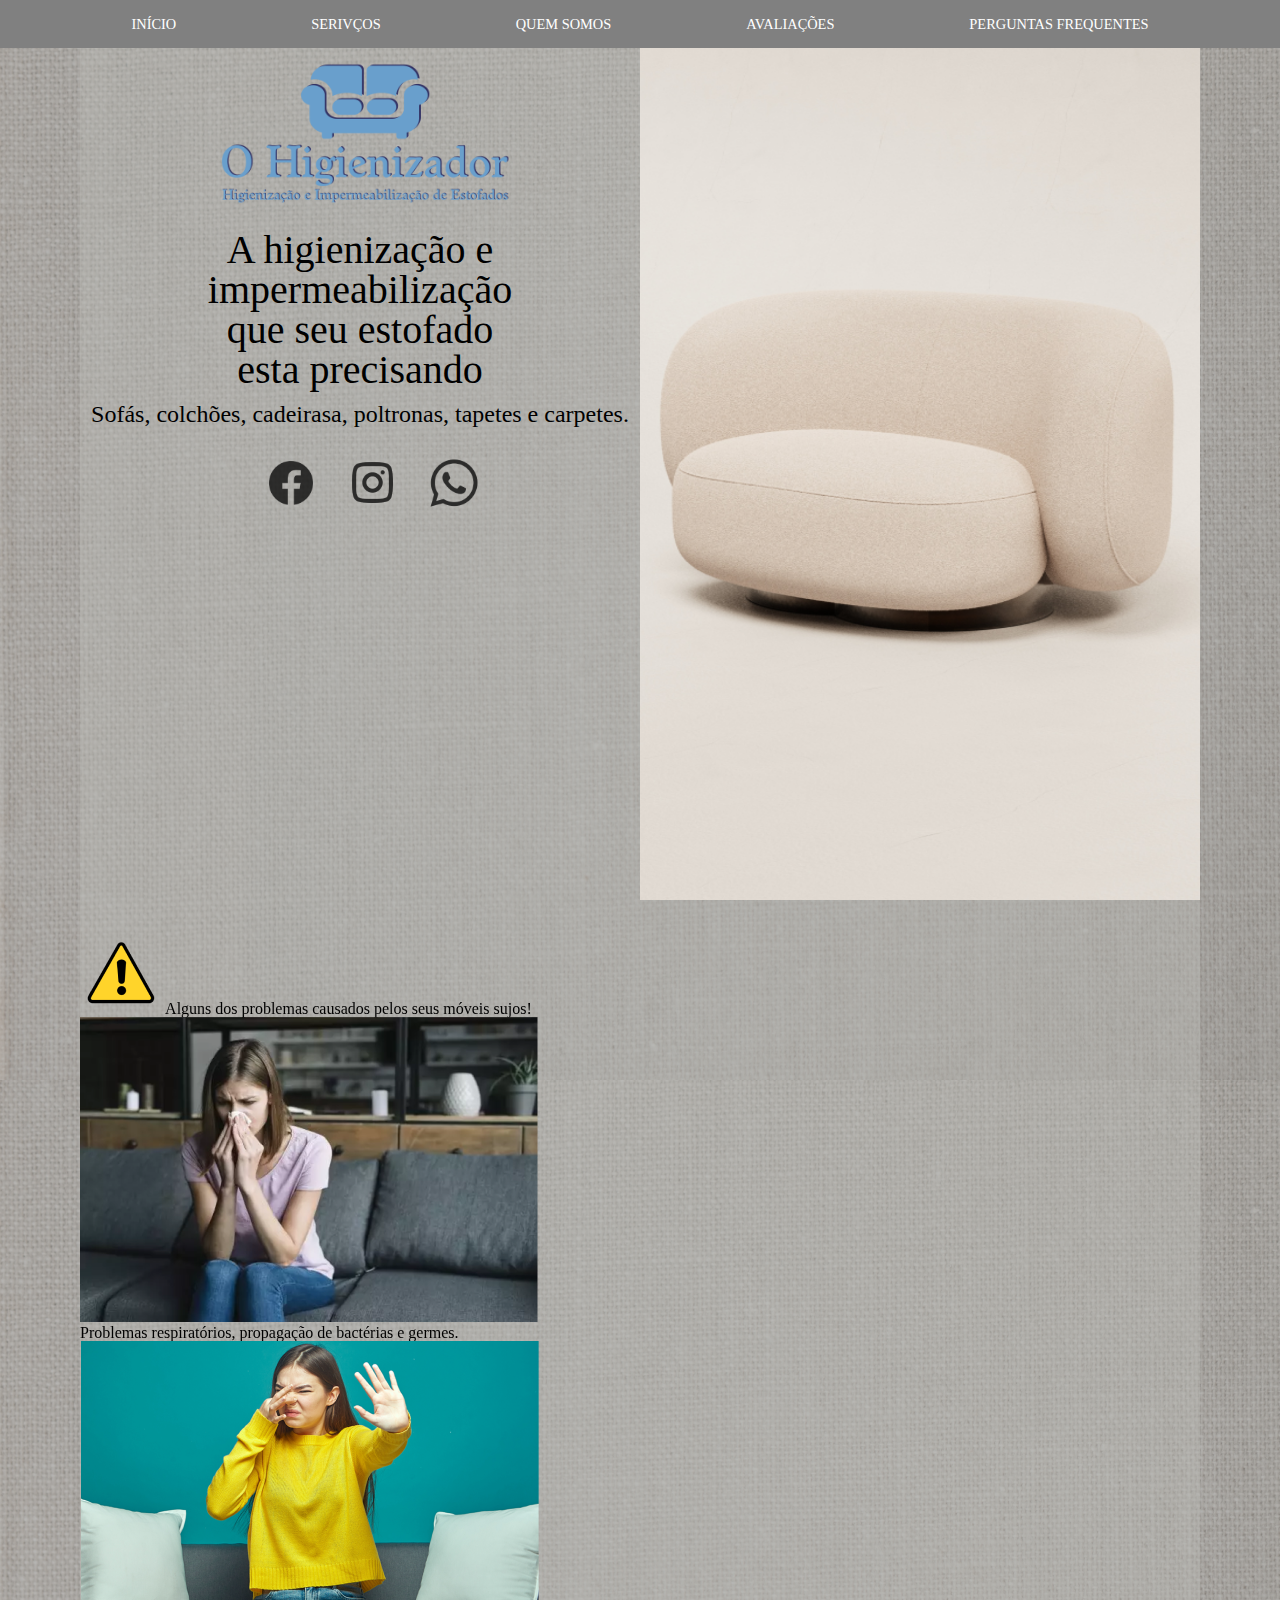
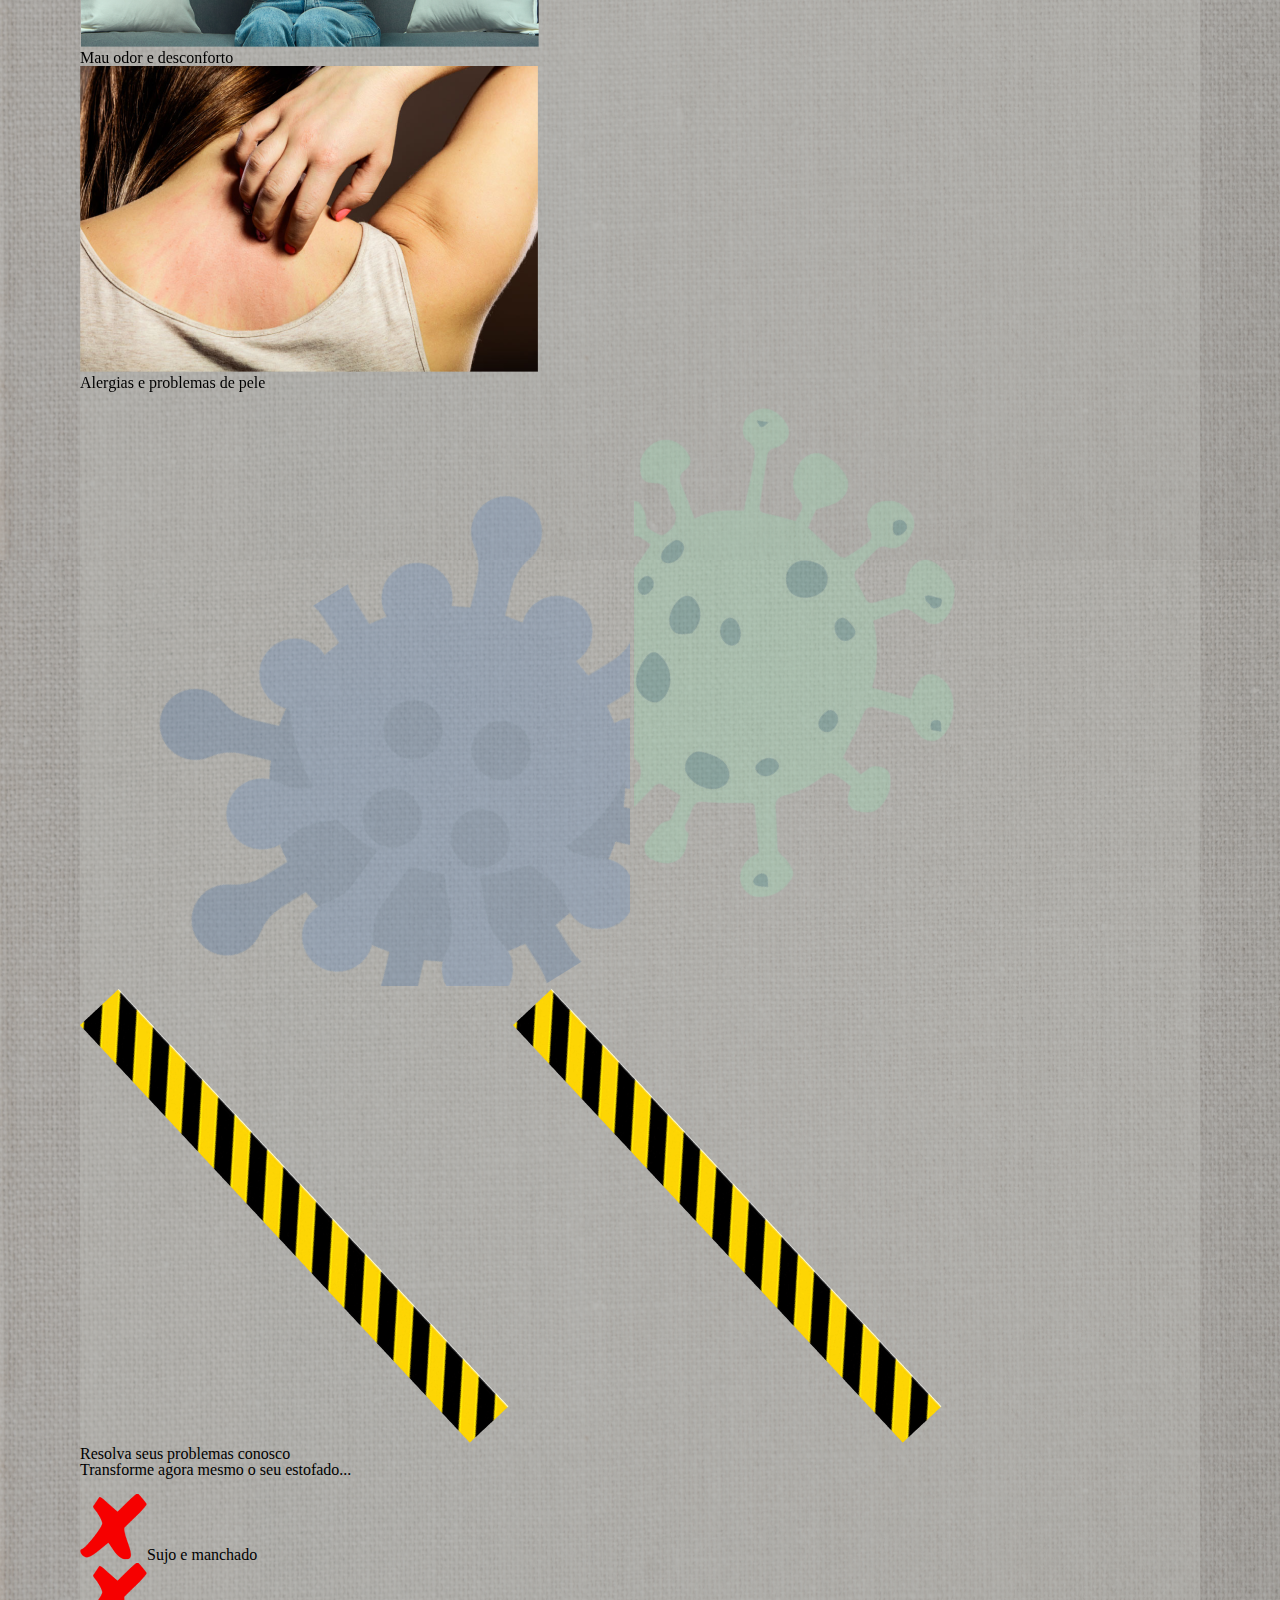
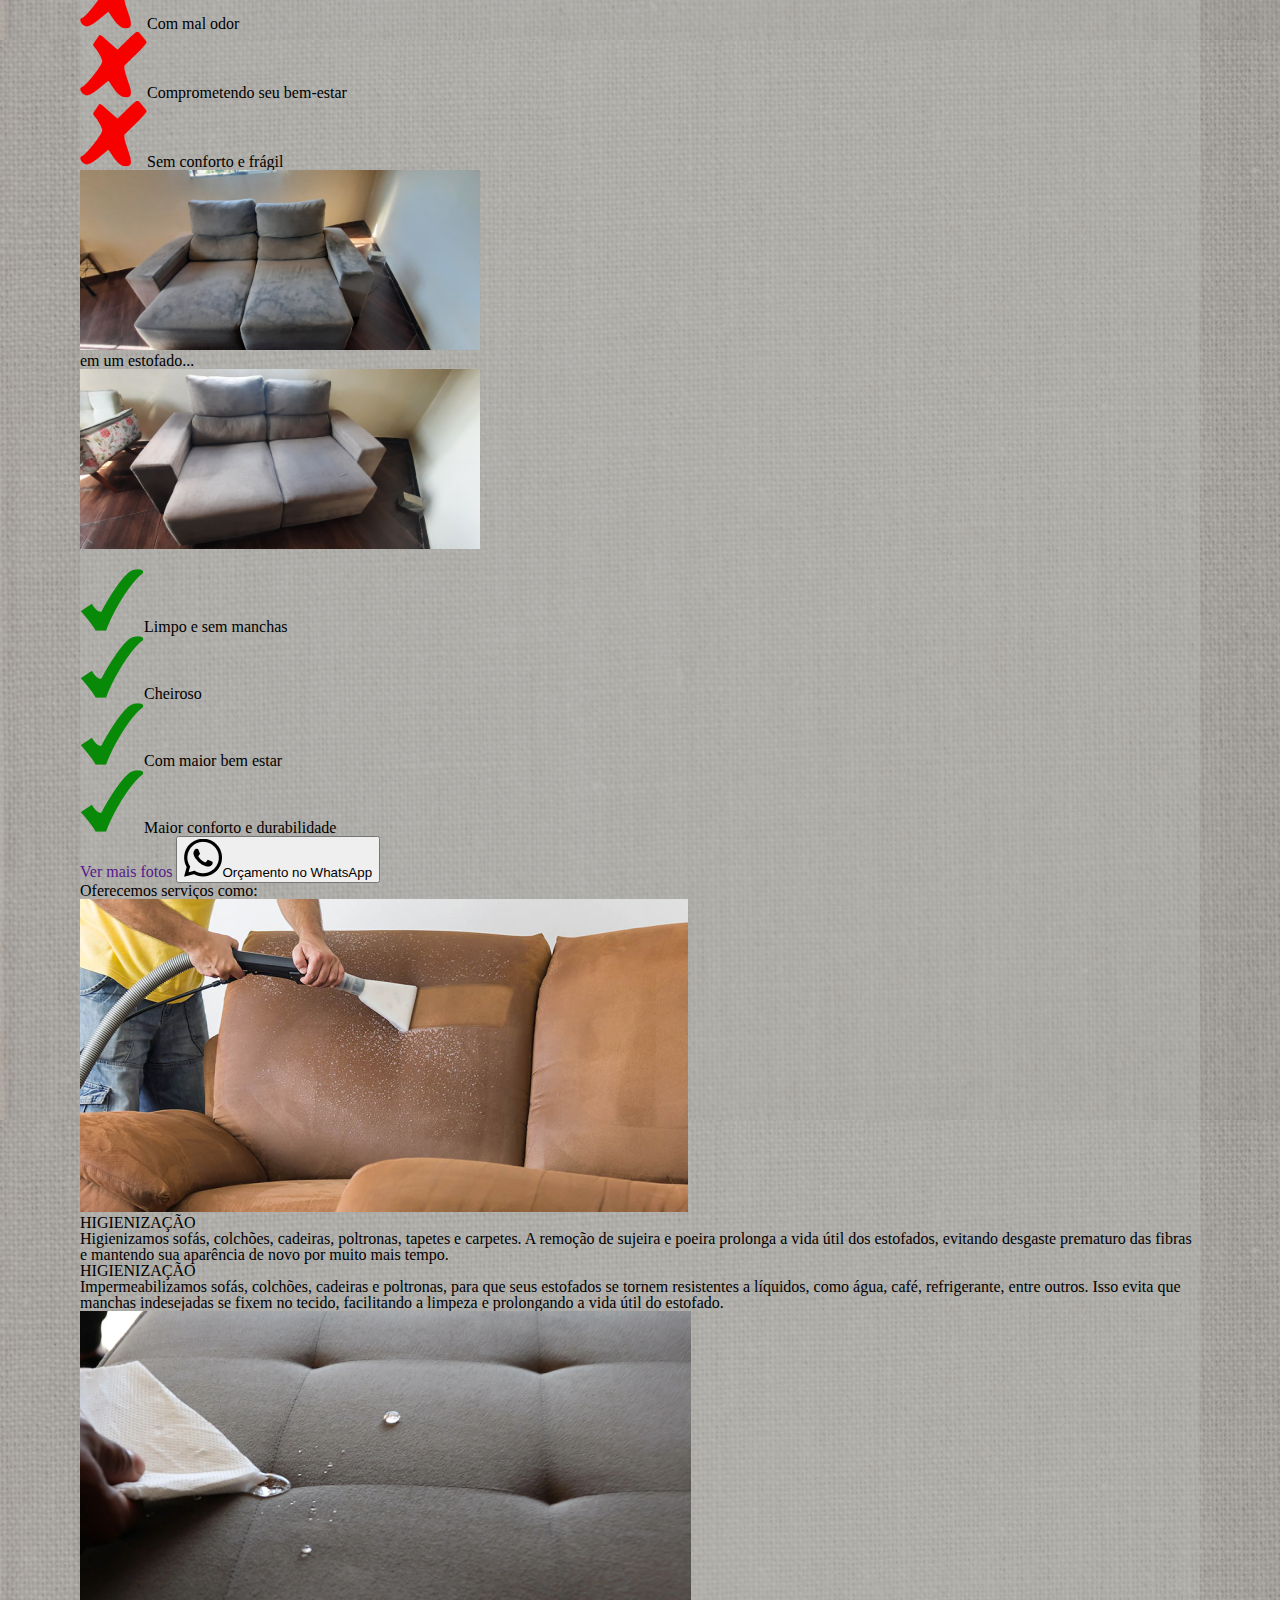
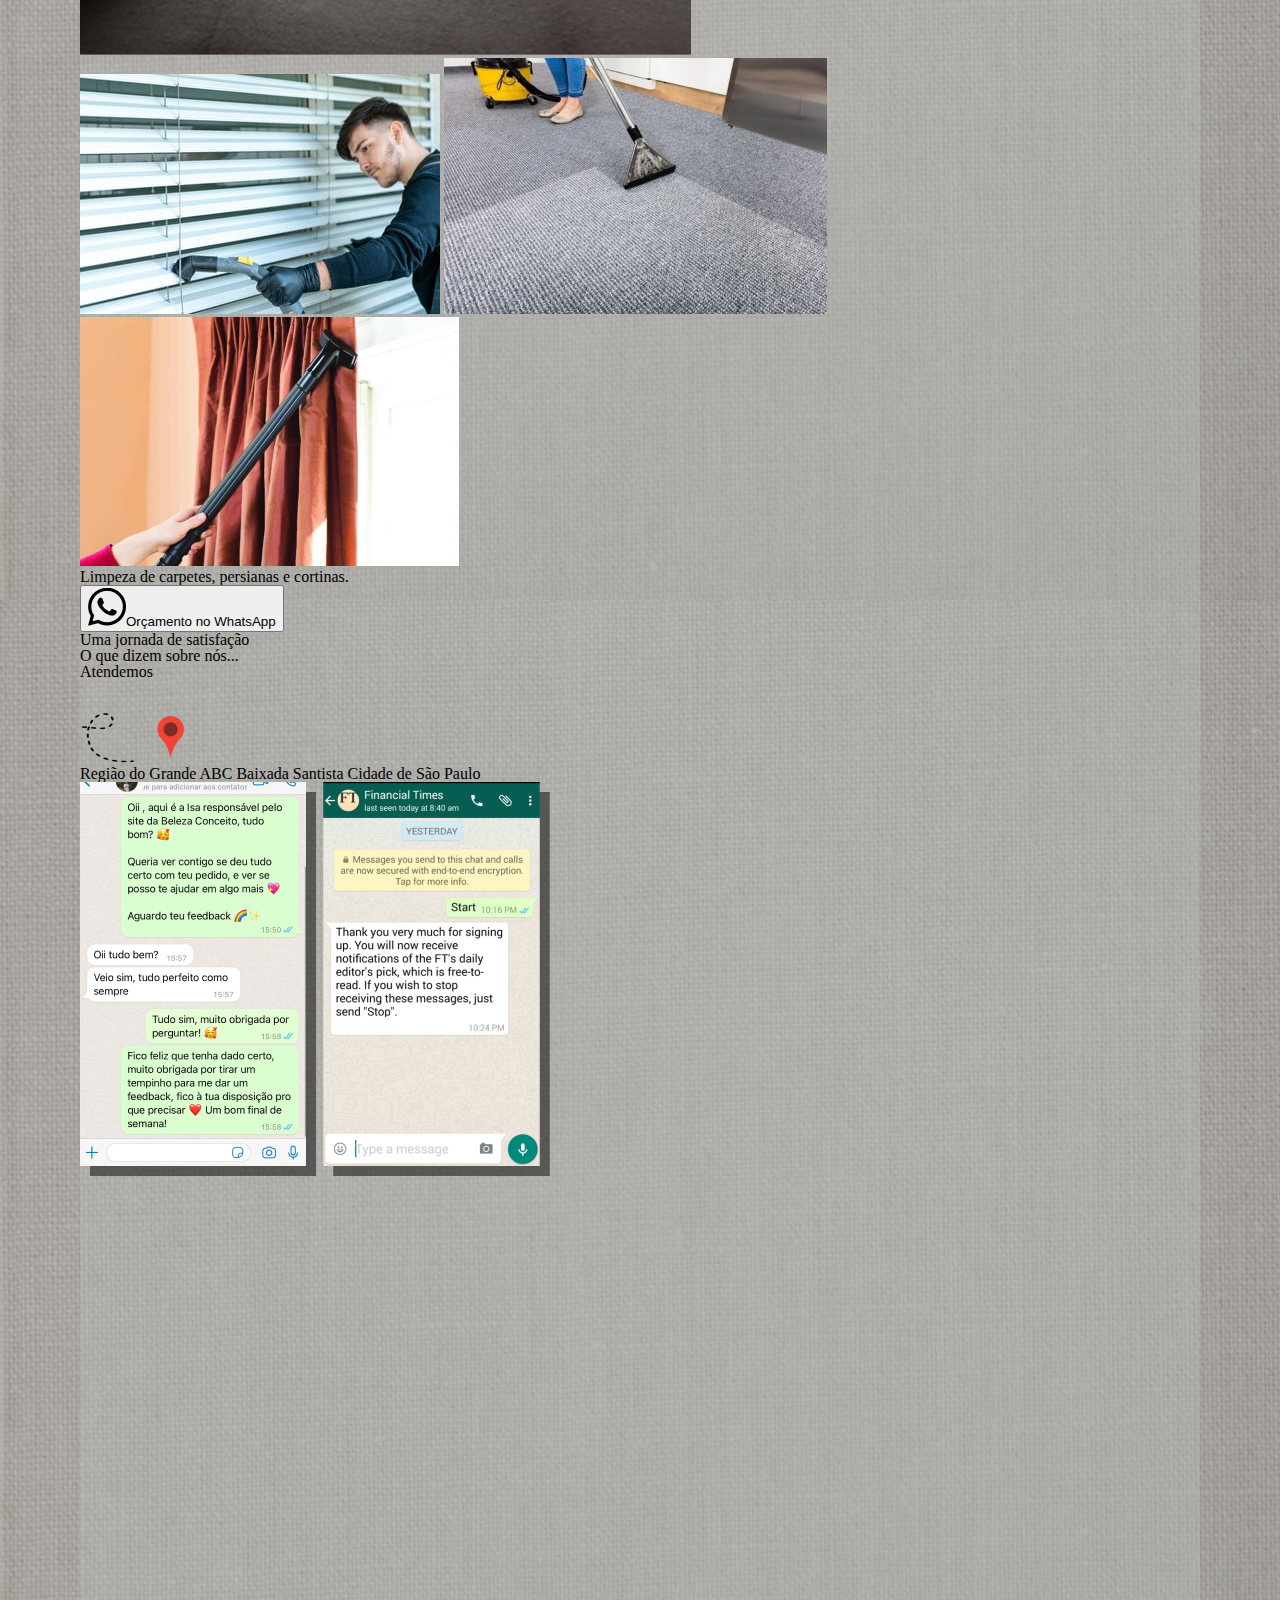
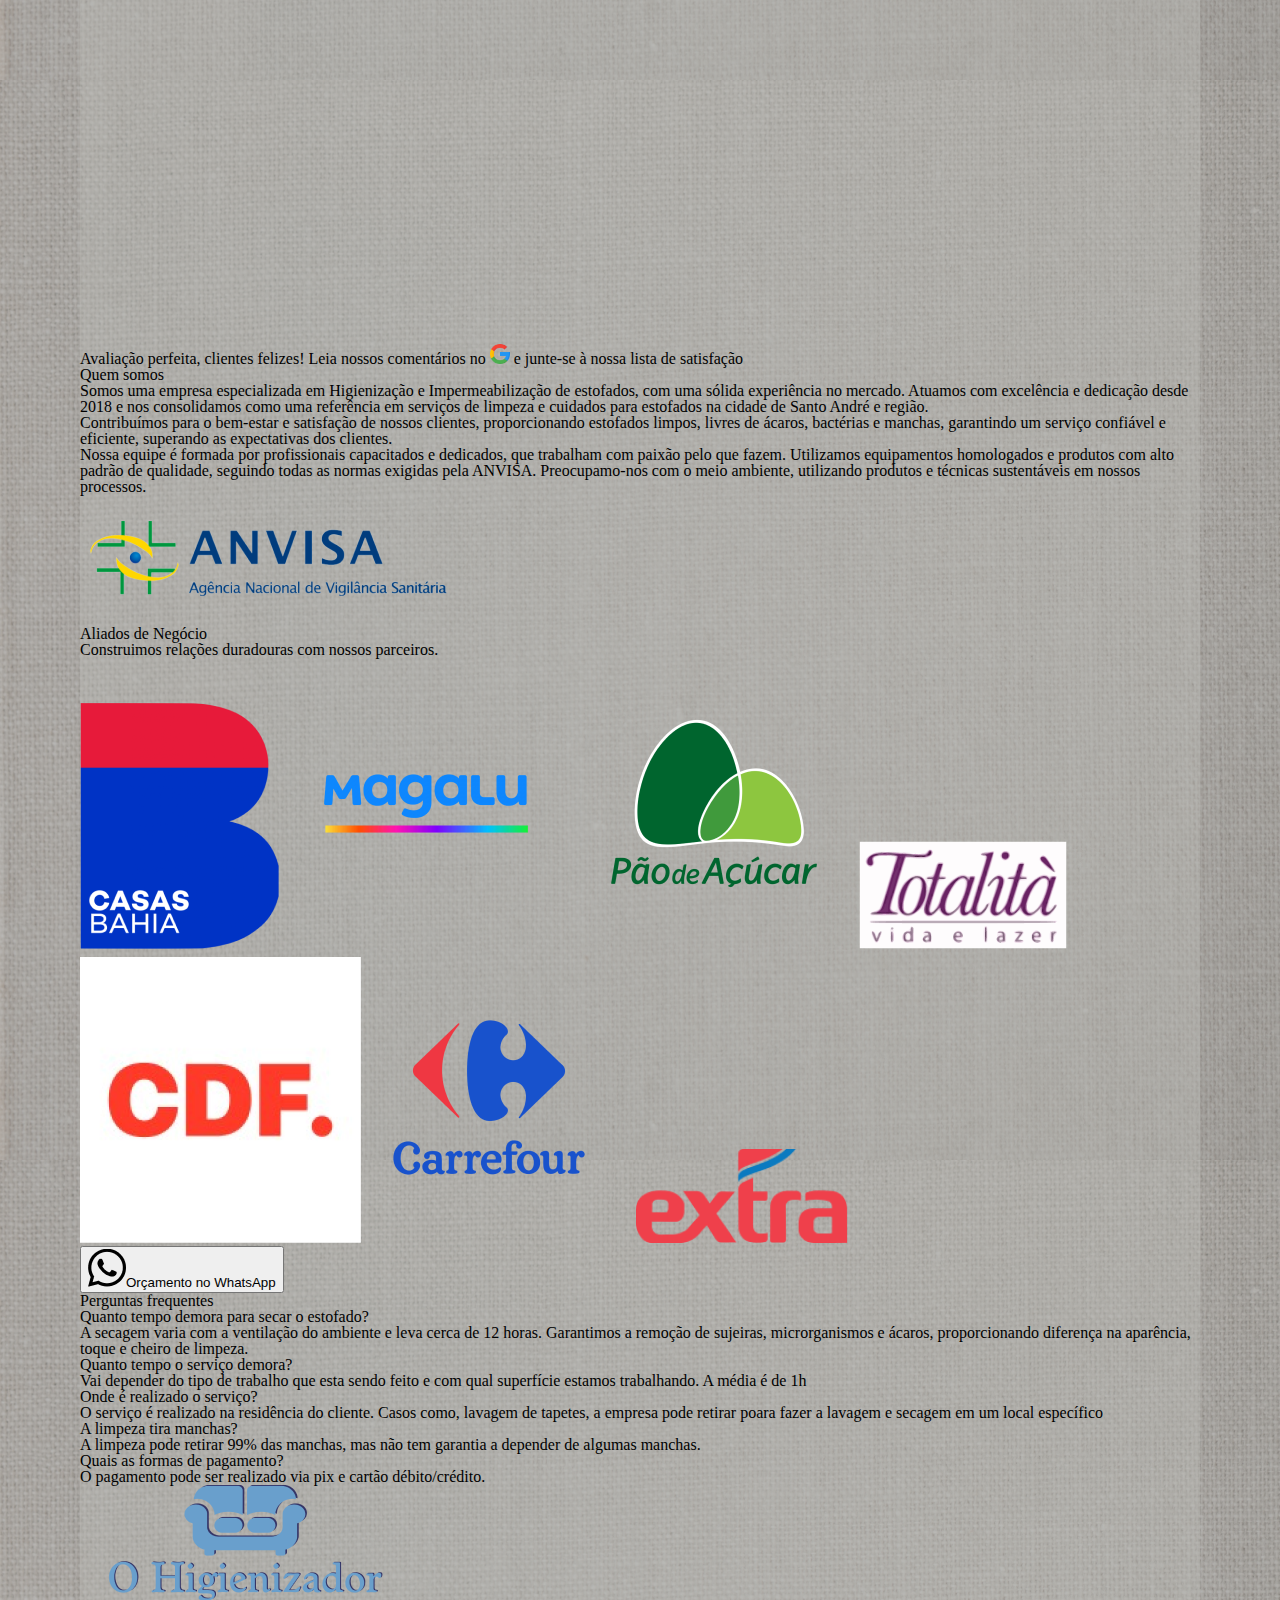
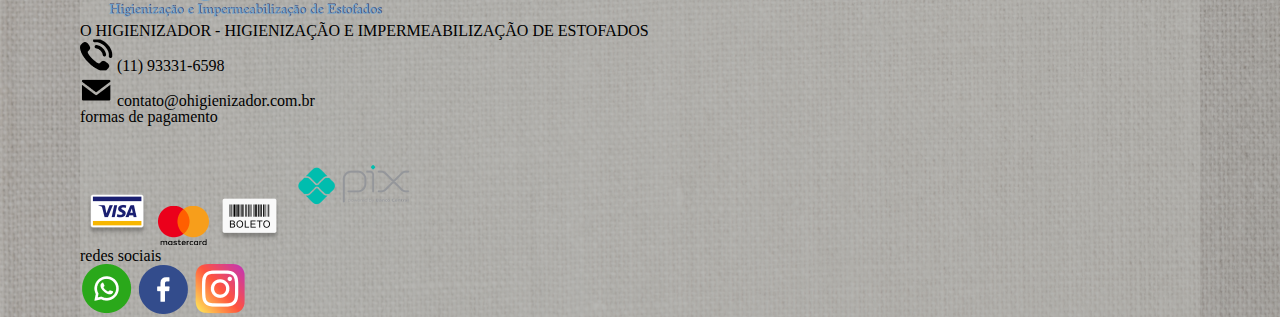
==== commit b424f2d7: "Inicio da estilização" ====
--- a/index.html
+++ b/index.html
@@ -8,7 +8,7 @@
     <link rel="stylesheet" href="./src/css/reset.css" />
     <link rel="stylesheet" href="./src/css/style.css">
   </head>
-  <body>
+  <body class="fundo-com-margin">
             <!-- CABEÇALHO -->
 
     <div class="fundo-geral">
@@ -29,21 +29,27 @@
       <main>
         <section class="inicio">
           <div class="layout-inicio">
-            <div class="inicio-direita">
-              <div class="logo-inicio">
-                <img class="imagem-logo-inicio" src="./src/logo/fim-azul-central.jpg" alt="Logo O Higienizador" style="width: 200px; height: auto;" >
+            <div class="inicio-esquerda">
+              <div class="logo-higienizador-inicio">
+                <img class="imagem-logo-inicio" src="./src/logo/fim-azul-central.png" alt="Logo O Higienizador" >
               </div>
               <div class="titulo-inicio">
                 <h1>A higienização e impermeabilização que seu estofado esta precisando</h1>
                 <p>Sofás, colchões, cadeirasa, poltronas, tapetes e carpetes.</p>
                 <div class="icones-inicio">
-                  <img class="icones" src="./src/icones/facebook-preto.png" alt="">
-                  <img class="icones" src="./src/icones/instagram-preto.png" alt="">
-                  <img class="icones" src="./src/icones/whatsapp-maior-preto.png" alt="">
+                  <a href="">
+                    <img class="icones" src="./src/icones/facebook-preto.png" alt="">
+                  </a>
+                  <a href="">
+                    <img class="icones" id="insta" src="./src/icones/instagram-preto.png" alt="">
+                  </a>
+                  <a href="">
+                    <img class="icones" src="./src/icones/whatsapp-maior-preto.png" alt="">
+                  </a>
                 </div>
               </div>
             </div>
-            <div class="inicio-esquerda">
+            <div class="inicio-direita">
               <img src="./src/img/sofa-bege.png" alt="Sofa de fundo cor bege" class="fundo-sofa">
             </div>
           </div>
@@ -70,14 +76,16 @@
               <img src="./src/img/coceiras.png" alt="Imagem que exibe coceiras">
               <p>Alergias e problemas de pele</p>
             </div>
-          </div>
-          <div class="bacteria-fundo">
-            <img src="./src/img/meleca-1.png" alt="Imagem ilustrativa de bactéria no fundo" class="imagem-bacteria-fundo1">
-            <img src="./src/img/meleca-2.png" alt="Imagem ilustrativa de bactéria no fundo" class="imagem-bacteria-fundo-2">
-          </div>
-          <div class="fita-zebrada">
-            <img class="fita-zebrada-direita" src="./src/img/fita-zebrada.png" alt="Imagem ilustrativa de uma fita zebrada">
-            <img class="fita-zebrada-esquerda" src="./src/img/fita-zebrada.png" alt="Imagem ilustrativa de uma fita zebrada">
+            <div class="bacteria-fundo">
+              <div class="img-bacterias">
+                <img src="./src/img/meleca-1.png" alt="Imagem ilustrativa de bactéria no fundo" class="imagem-bacteria-fundo1">
+                <img src="./src/img/meleca-2.png" alt="Imagem ilustrativa de bactéria no fundo" class="imagem-bacteria-fundo-2">
+              </div>
+              <div class="fita-zebrada">
+                <img class="fita-zebrada-direita" src="./src/img/fita-zebrada.png" alt="Imagem ilustrativa de uma fita zebrada">
+                <img class="fita-zebrada-esquerda" src="./src/img/fita-zebrada.png" alt="Imagem ilustrativa de uma fita zebrada">
+              </div>
+            </div>
           </div>
         </section>
 
--- a/src/css/style.css
+++ b/src/css/style.css
@@ -3,6 +3,11 @@
   background-image: url(../img/FundoDePano.png);
   background-color: #bfbdb9;
   padding: 0 4em;
+}
+
+.fundo-com-margin{
+  background-color: #858787;
+  margin: 0 1em;
 }
 .fundo-geral {
   background-color: rgba(191, 189, 185, 0.400);
@@ -37,11 +42,82 @@
   font-size: .9em;
 }
 
-          /*  INÍCIO */
+          /*  SESSÃO INÍCIO */
 
 .layout-inicio {
   display: flex;
   align-items: center;
   justify-content: center;
+  width: 100%;
   height: 100vh;
-}+  margin-bottom: 2em;
+}
+
+.inicio-esquerda {
+  flex-direction: column;
+  width: 100%;
+  height: 100vh;
+}
+
+.logo-higienizador-inicio {
+  align-items: center;
+  text-align: center;
+  width: auto;
+}
+
+.imagem-logo-inicio {
+  margin-top: 10%;
+  width: 60%;
+  height: 70%;
+}
+
+.titulo-inicio h1{
+  font-size: 40px;
+  justify-content: space-around;
+  padding: 0 3em;
+  margin: .3em 0;
+  text-align: center;
+}
+
+.titulo-inicio p {
+  text-align: center;
+  font-size: 1.5em;
+  text-wrap: wrap;
+  margin-bottom: 1em;
+}
+
+.icones-inicio {
+  display: flex;
+  justify-content: center;
+  align-items: center;
+}
+
+.icones {
+  margin-left: 1.5em;
+  width: 50px;
+  height: auto; 
+}
+
+#insta {
+  width: 65px;
+}
+
+.inicio-direita {
+  height: 100%;
+  width: 100%;
+}
+
+.fundo-sofa {
+  height: 100vh;
+  width: 100%;
+}
+
+
+          /* SESSÃO IMPACTO CLIENTE */
+
+.impacto-cliente {
+  position: relative;
+  display: flex;
+  flex-direction: row;
+}
+
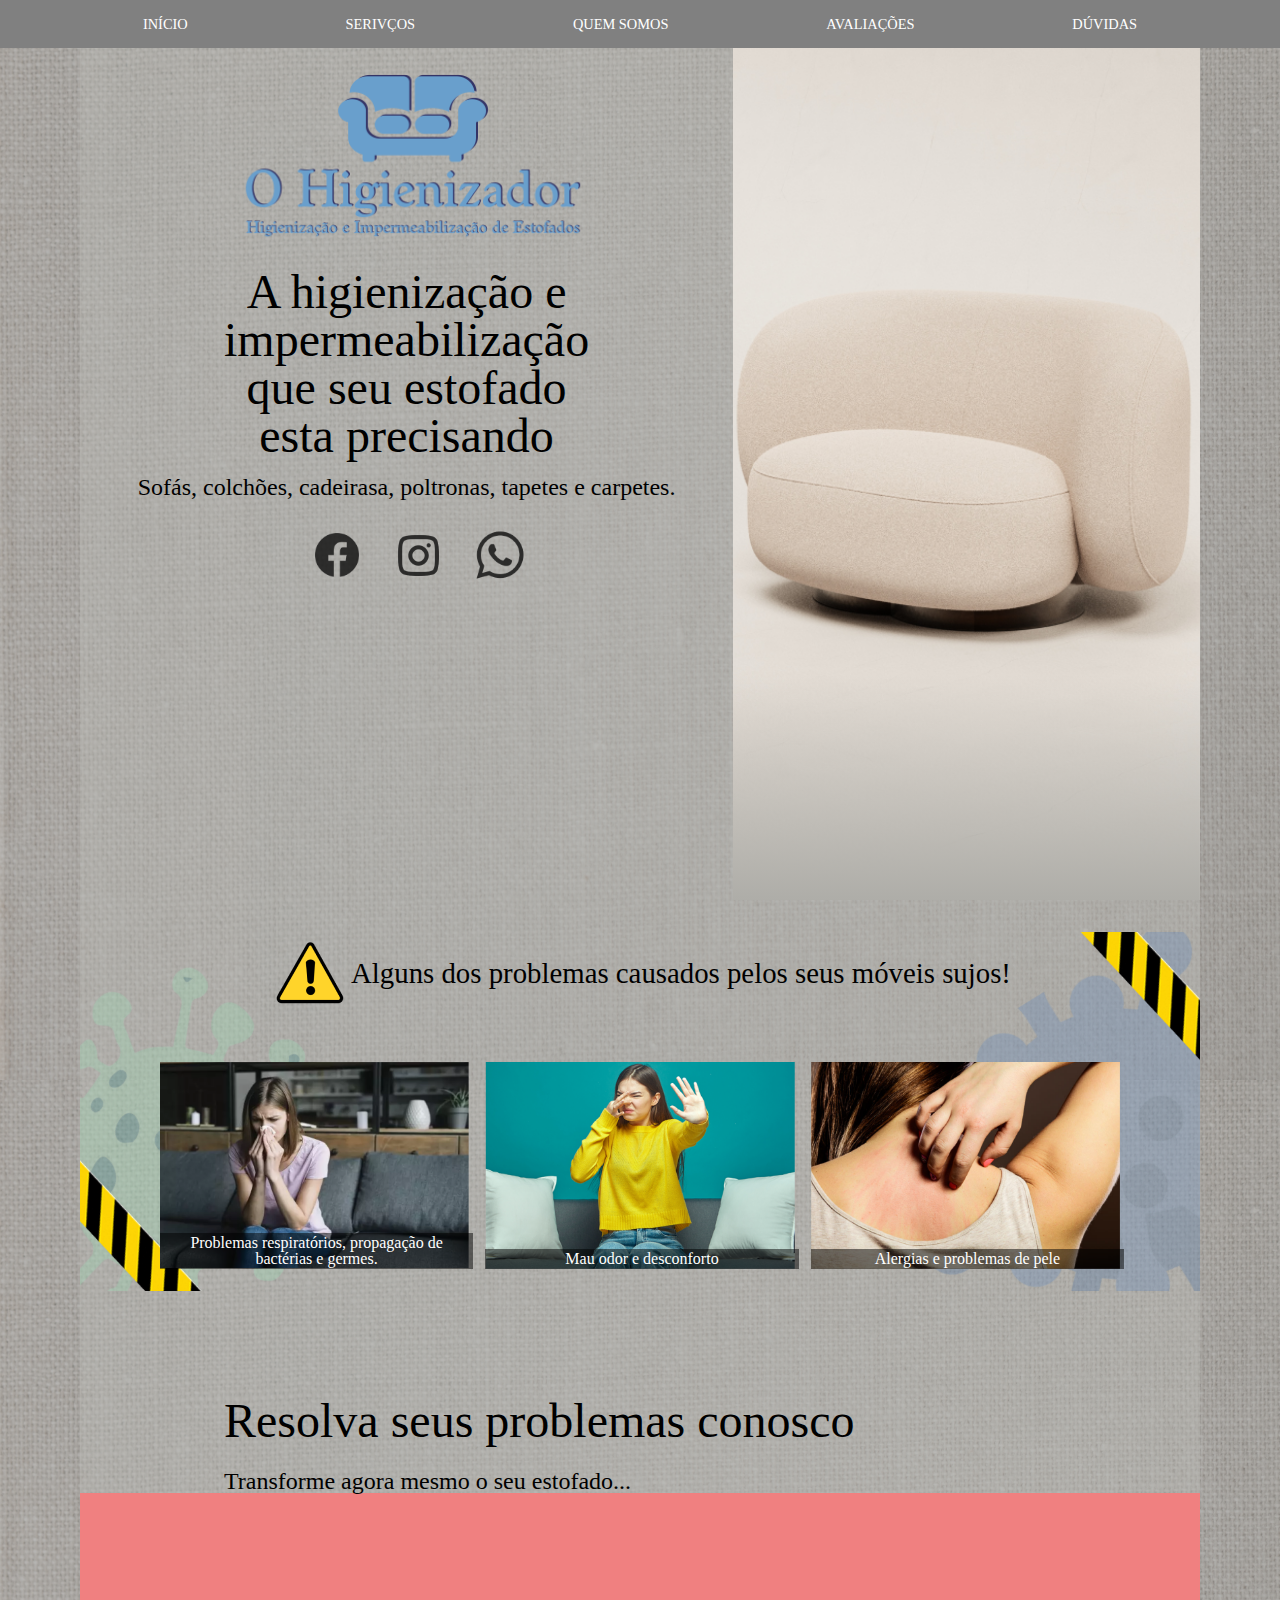
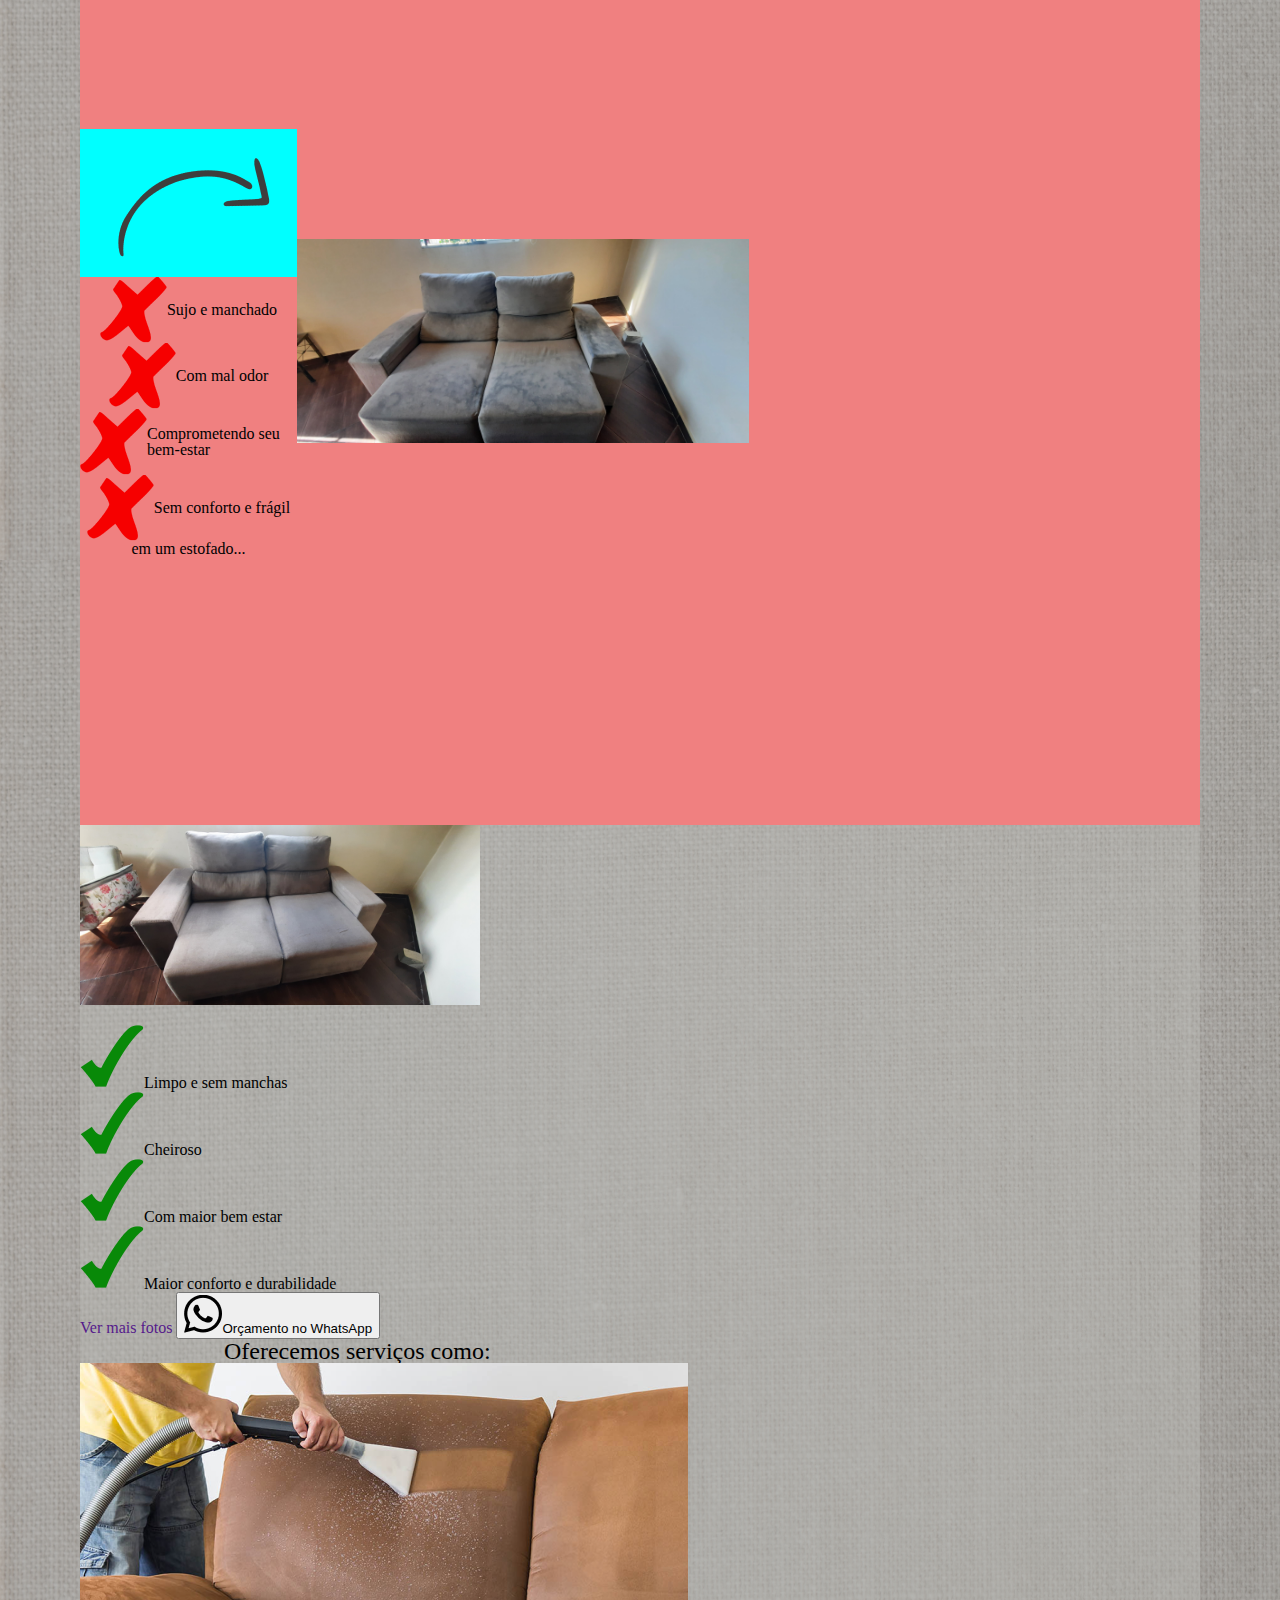
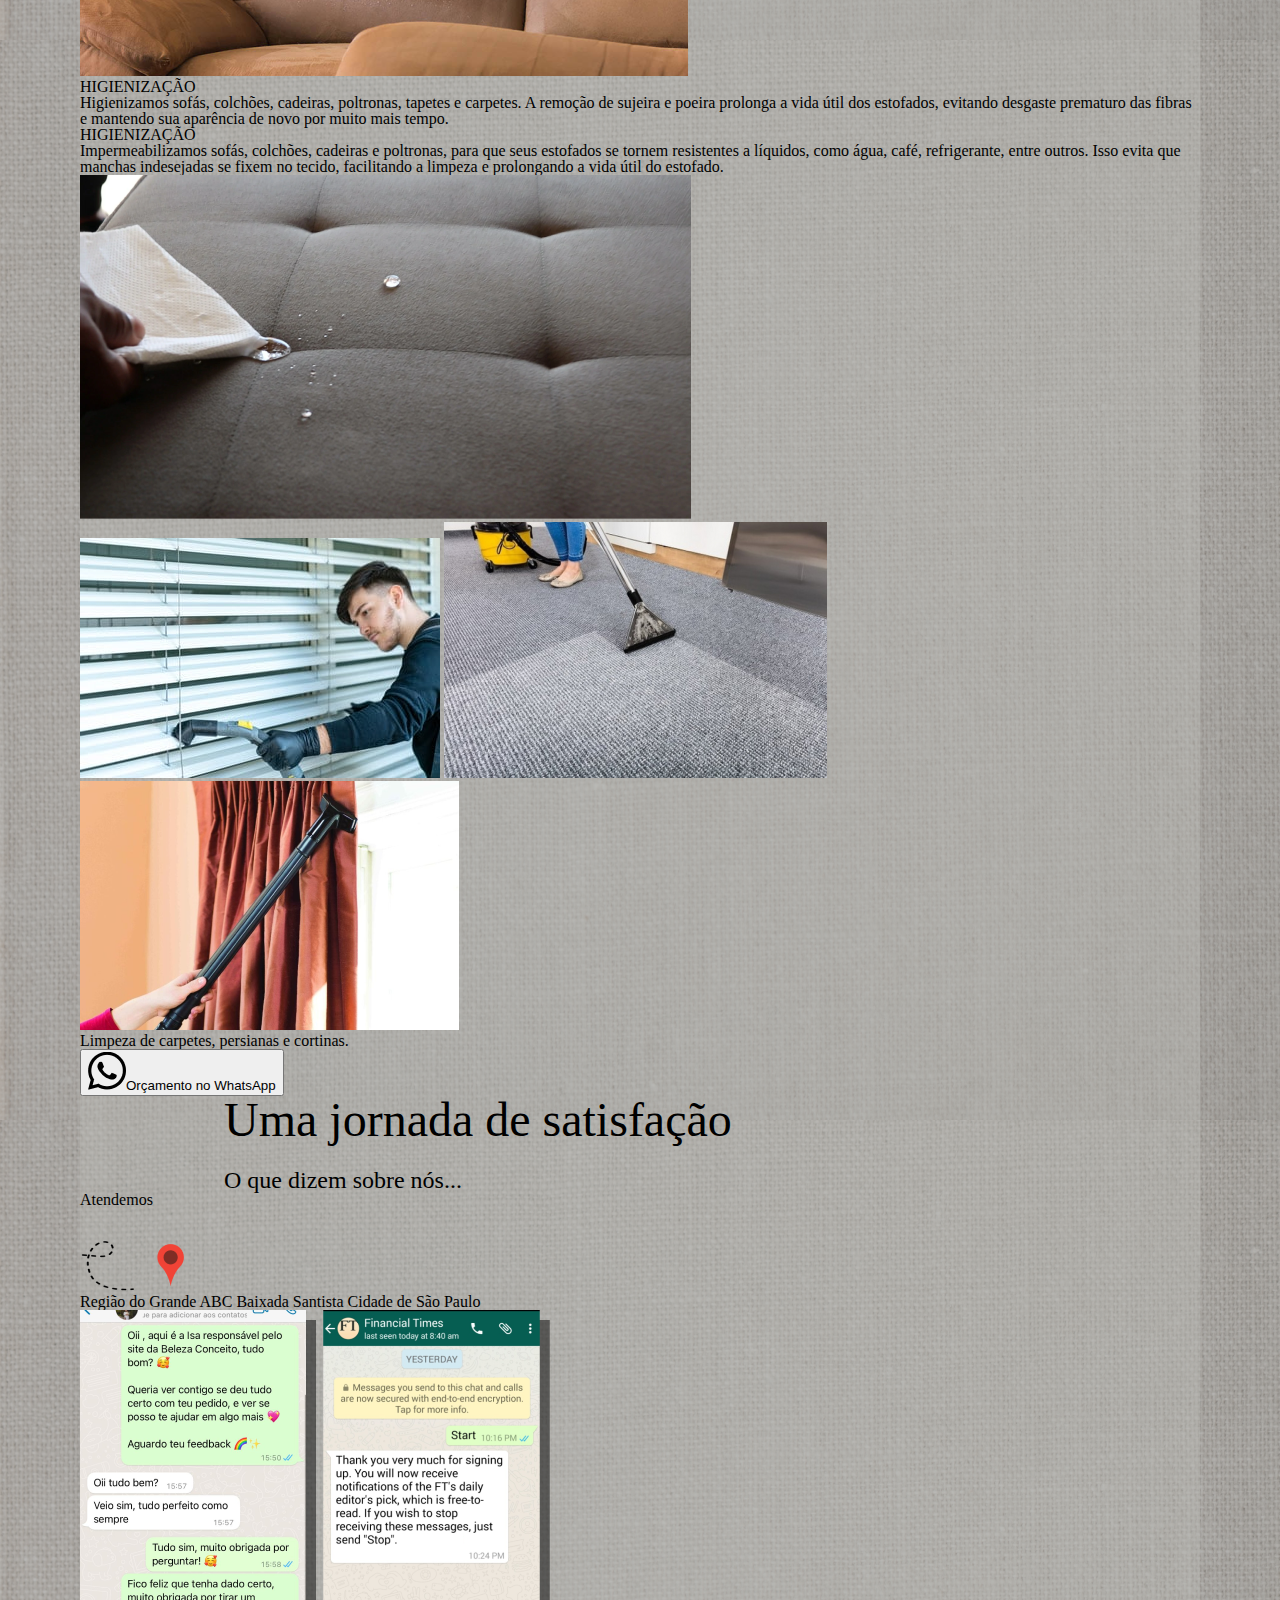
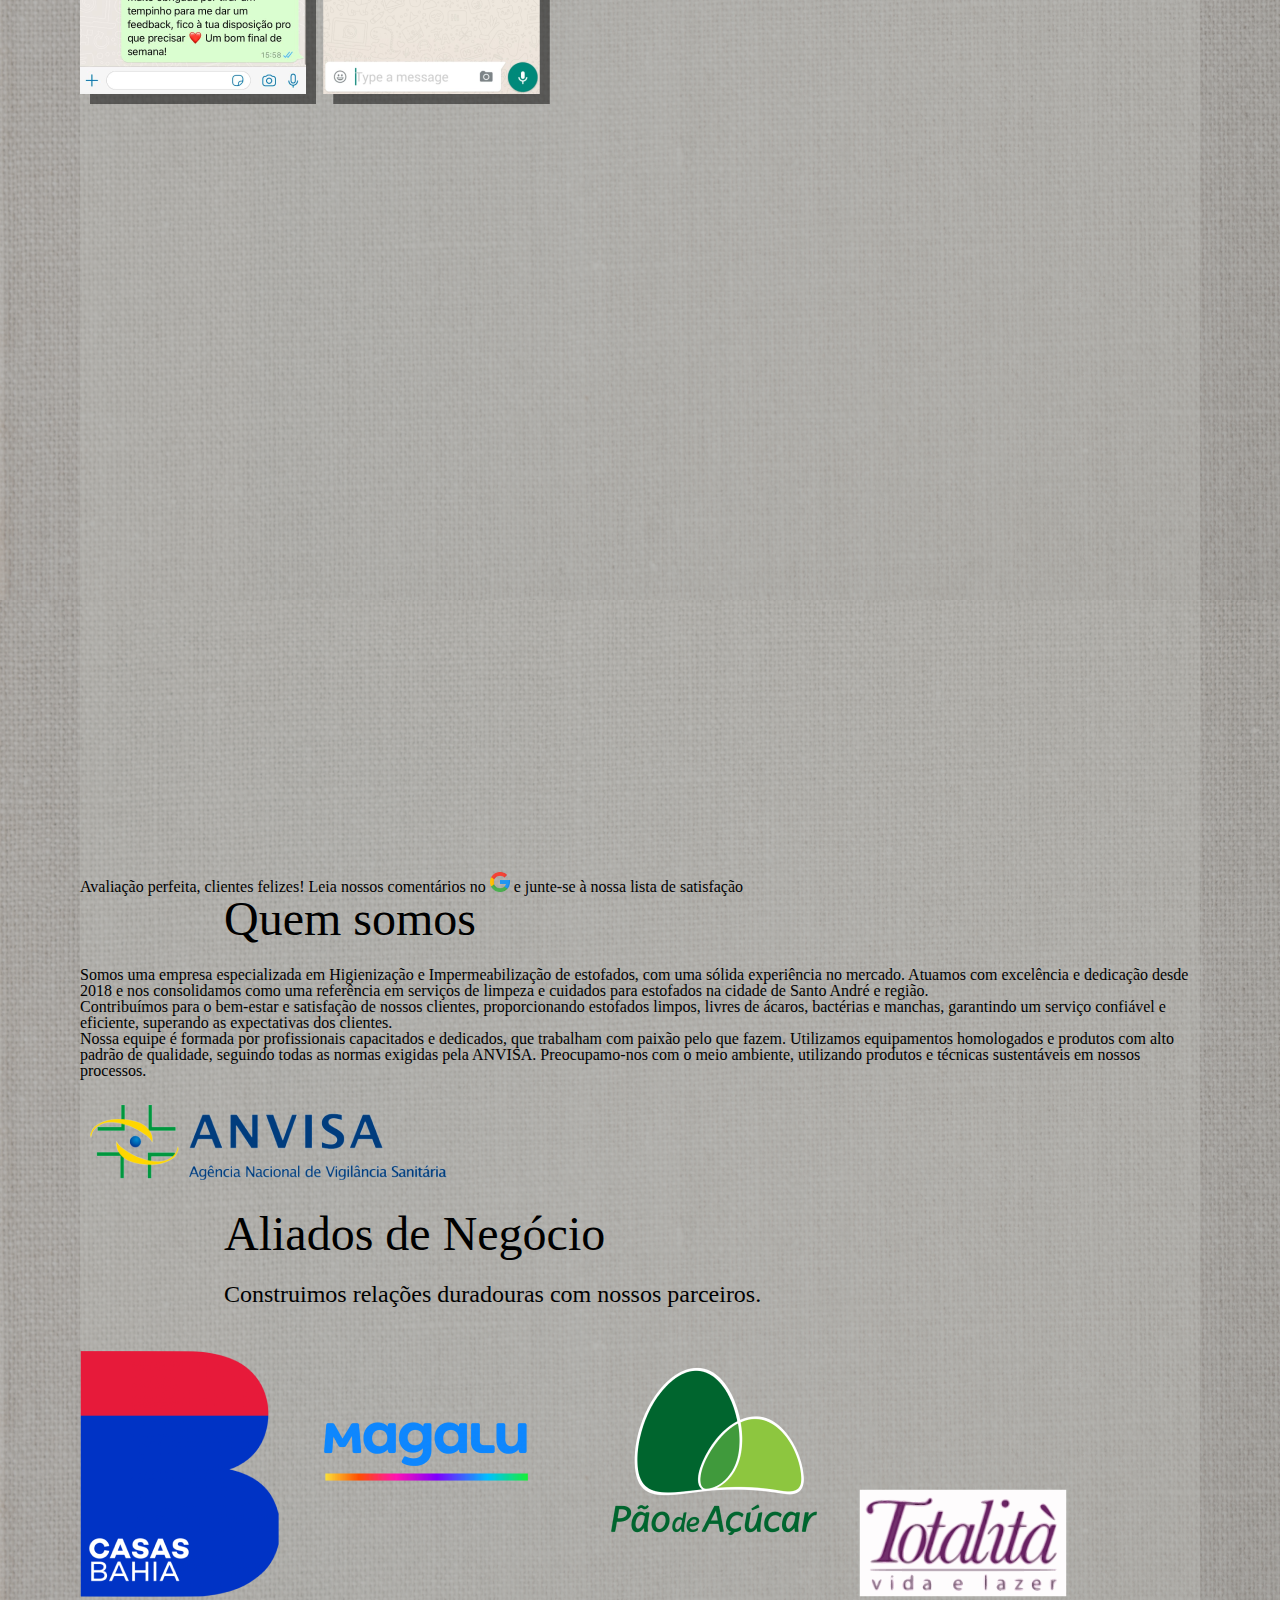
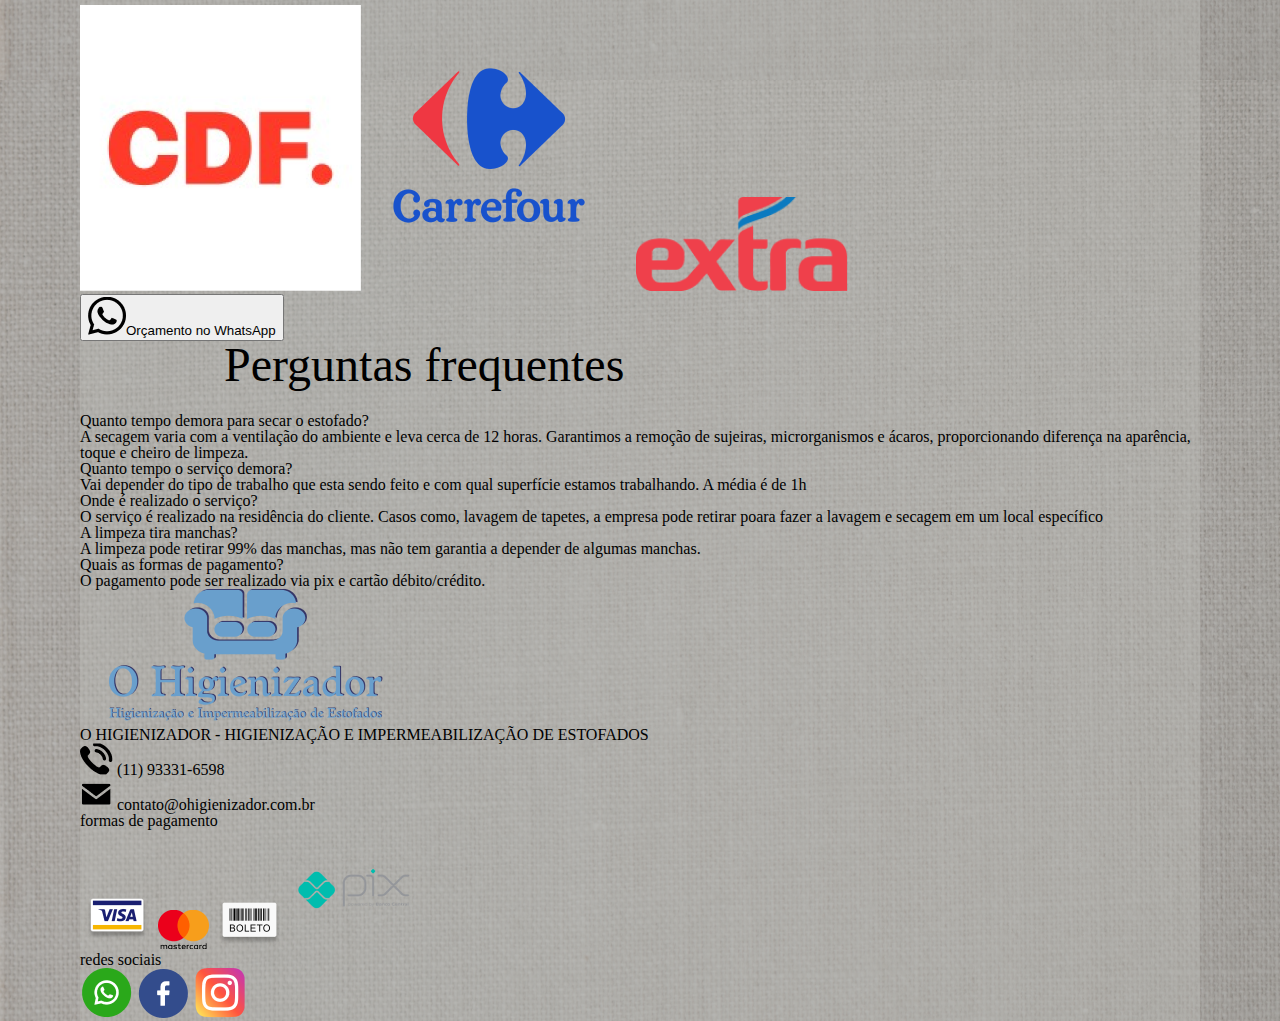
==== commit 795a28da: "Continuação da estilização. Sessão 'Inicio' e 'Impacto Cliente' praticamente prontas" ====
--- a/index.html
+++ b/index.html
@@ -19,7 +19,7 @@
             <li class="cabecalho-itens"><a href="#servicos">serivços</a></li>
             <li class="cabecalho-itens"><a href="#quemSomos">quem somos</a></li>
             <li class="cabecalho-itens"><a href="#avaliacoes">avaliações</a></li>
-            <li class="cabecalho-itens"><a href="#perguntasFrequentes">perguntas frequentes</a></li>
+            <li class="cabecalho-itens"><a href="#perguntasFrequentes">dúvidas</a></li>
           </ul>
         </nav>
       </header>
@@ -50,7 +50,6 @@
               </div>
             </div>
             <div class="inicio-direita">
-              <img src="./src/img/sofa-bege.png" alt="Sofa de fundo cor bege" class="fundo-sofa">
             </div>
           </div>
           
@@ -59,32 +58,30 @@
                 <!-- IMPACTO CLIENTE -->
 
         <section class="impacto-cliente">
+          <div class="img-fundo">
+            <img src="./src/img/meleca-1.png" alt="Imagem ilustrativa de bactéria no fundo" class="bacteria-direita">
+            <img src="./src/img/meleca-2.png" alt="Imagem ilustrativa de bactéria no fundo" class="bacteria-esquerda">
+            <img class="fita-zebrada-direita" src="./src/img/fita-zebrada.png" alt="Imagem ilustrativa de uma fita zebrada">
+            <img class="fita-zebrada-esquerda" src="./src/img/fita-zebrada.png" alt="Imagem ilustrativa de uma fita zebrada">
+          </div>
           <div class="container">
-            <h1>
+            <h2 class="titulo-impacto-cliente">
               <img src="./src/icones/exclamacao.png" alt="">
               Alguns dos problemas causados pelos seus móveis sujos!
-            </h1>
+            </h2>
             <div class="card-container">
-              <img src="./src/img/alergia.png" alt="Imagem que exibe problemas respiratórios">
-              <p>Problemas respiratórios, propagação de bactérias e germes.</p>
-            </div>
-            <div class="card-container">
-              <img src="./src/img/mau-odor.png" alt="Imagem que exibe mau odor">
-              <p>Mau odor e desconforto</p>
-            </div>
-            <div class="card-container">
-              <img src="./src/img/coceiras.png" alt="Imagem que exibe coceiras">
-              <p>Alergias e problemas de pele</p>
-            </div>
-            <div class="bacteria-fundo">
-              <div class="img-bacterias">
-                <img src="./src/img/meleca-1.png" alt="Imagem ilustrativa de bactéria no fundo" class="imagem-bacteria-fundo1">
-                <img src="./src/img/meleca-2.png" alt="Imagem ilustrativa de bactéria no fundo" class="imagem-bacteria-fundo-2">
-              </div>
-              <div class="fita-zebrada">
-                <img class="fita-zebrada-direita" src="./src/img/fita-zebrada.png" alt="Imagem ilustrativa de uma fita zebrada">
-                <img class="fita-zebrada-esquerda" src="./src/img/fita-zebrada.png" alt="Imagem ilustrativa de uma fita zebrada">
-              </div>
+              <div class="cards">
+                <img src="./src/img/alergia.png" alt="Imagem que exibe problemas respiratórios">
+                <p>Problemas respiratórios, propagação de bactérias e germes.</p>
+              </div>
+              <div class="cards">
+                <img src="./src/img/mau-odor.png" alt="Imagem que exibe mau odor">
+                <p>Mau odor e desconforto</p>
+              </div>
+              <div class="cards">
+                <img src="./src/img/coceiras.png" alt="Imagem que exibe coceiras">
+                <p>Alergias e problemas de pele</p>
+              </div>            
             </div>
           </div>
         </section>
@@ -95,16 +92,18 @@
           <h1 class="titulo-section">Resolva seus problemas conosco</h1>
           <h2 class="subtitulo-section">Transforme agora mesmo o seu estofado...</h2>
           <div class="pontos-negativos">
-            <img src="" alt="" class="seta-esquerda">
-            <p><img src="./src/icones/negativo.png" alt="Imagem de um 'X' vermelho" class="icone-pontos-negativos">Sujo e manchado</p>
-            <p><img src="./src/icones/negativo.png" alt="Imagem de um 'X' vermelho" class="icone-pontos-negativos">Com mal odor</p>
-            <p><img src="./src/icones/negativo.png" alt="Imagem de um 'X' vermelho" class="icone-pontos-negativos">Comprometendo seu bem-estar</p>
-            <p><img src="./src/icones/negativo.png" alt="Imagem de um 'X' vermelho" class="icone-pontos-negativos">Sem conforto e frágil</p>
-          </div>
-          <div class="sofa-sujo">
-            <img src="./src/img/sofa-sujo.jpg" alt="Imagem de um sofá sujo" class="imagem-sofa-sujo" style="width: 400px; height: auto;">
-          </div>
-          <p>em um estofado...</p>
+            <div class="negativo">
+              <img src="./src/icones/seta-curvada.png" alt="" class="seta-esquerda">
+              <p><img src="./src/icones/negativo.png" alt="Imagem de um 'X' vermelho" class="icone-pontos-negativos">Sujo e manchado</p>
+              <p><img src="./src/icones/negativo.png" alt="Imagem de um 'X' vermelho" class="icone-pontos-negativos">Com mal odor</p>
+              <p><img src="./src/icones/negativo.png" alt="Imagem de um 'X' vermelho" class="icone-pontos-negativos">Comprometendo seu bem-estar</p>
+              <p><img src="./src/icones/negativo.png" alt="Imagem de um 'X' vermelho" class="icone-pontos-negativos">Sem conforto e frágil</p>
+              <p>em um estofado...</p>
+            </div>
+            <div class="sofa-sujo">
+              <img src="./src/img/sofa-sujo.jpg" alt="Imagem de um sofá sujo" class="imagem-sofa-sujo" >
+            </div>
+          </div>
           <div class="sofa-limpo">
             <img src="./src/img/sofa-limpo.jpg" alt="Imagem de um sofa limpo" class="imagem-sofa-limpo" style="width: 400px; height: auto;">
           </div>
--- a/src/css/style.css
+++ b/src/css/style.css
@@ -9,10 +9,10 @@
   background-color: #858787;
   margin: 0 1em;
 }
+
 .fundo-geral {
   background-color: rgba(191, 189, 185, 0.400);
   background-position: center;
-  /* background-size:contain; */
   background-repeat: repeat;
 }
 
@@ -24,6 +24,7 @@
   height: 3em;
   left: 0;
   background-color: grey;
+  z-index: 1000;
 }
 
 .cabecalho-layout {
@@ -50,7 +51,7 @@
   justify-content: center;
   width: 100%;
   height: 100vh;
-  margin-bottom: 2em;
+  padding-bottom: 2em;
 }
 
 .inicio-esquerda {
@@ -72,7 +73,7 @@
 }
 
 .titulo-inicio h1{
-  font-size: 40px;
+  font-size: 3em;
   justify-content: space-around;
   padding: 0 3em;
   margin: .3em 0;
@@ -105,19 +106,142 @@
 .inicio-direita {
   height: 100%;
   width: 100%;
-}
-
-.fundo-sofa {
+  /* background-image: url('../img/sofa-bege.png'); */
+  background-image: linear-gradient(to bottom, rgba(233, 228, 222, 0) 75%, #AEADA8 100%, transparent), url(../img/sofa-bege.png);
+  background-position: 50%;
+  background-repeat: no-repeat;
+  background-size: cover;
+}
+
+
+          /* SESSÃO IMPACTO CLIENTE */
+
+.impacto-cliente {
+  position: relative;
+  display: flex;
+  width: 100%;
+  margin-bottom: 5em;
+}
+
+.img-fundo {
+  position: absolute;
+  width: 100%;
+  overflow: hidden
+}
+
+.bacteria-esquerda {
+  position: absolute;
+  top: -50px;
+  left: -200px;
+  width: 50%;
+}
+
+.bacteria-direita {
+  position: absolute;
+  top: -50px;
+  right: -200px;
+  width: 50%;
+}
+
+.fita-zebrada-direita {
+  position: absolute;
+  top: -100px;
+  right: -150px;
+  /* z-index: 1; */
+  width: 30%;
+}
+
+.fita-zebrada-esquerda {
+  position: relative;
+  bottom: -100px;
+  left: -150px;
+  /* z-index: 1; */
+  width: 30%;
+}
+
+.container {
+  /* z-index: 1000; */
+  padding: 0 2em;
+}
+
+.titulo-impacto-cliente {
+  display: flex;
+  justify-content:center;
+  align-items: center;
+  font-size: 1.8em;
+}
+
+.card-container {
+  display: flex;
+  gap: 1em;
+  padding: 3em;
+}
+
+.cards {
+  position: relative;
+}
+
+.cards img {
+  width: 100%;
+  height: auto;
+  display: block;
+  padding: 0;
+}
+
+.cards p {
+  position: absolute;
+  bottom: 0;
+  padding: 2px;
+  background: rgba(0, 0, 0, 0.5); /* Fundo semi-transparente */
+  color: white; /* Cor do texto */
+  width: 100%;
+  text-align: center;
+}
+
+          /*  RESOLUÇÃO PROBLEMAS */
+
+.titulo-section {
+  display: flex;
+  justify-content: start;
+  font-size: 3em ;
+  margin:0 0 .5em 3em ;
+}
+
+.subtitulo-section {
+  /* display: flex;
+  justify-content: start; */
+  font-size: 1.5em ;
+  margin:0 0 0 6em ;
+}
+
+.pontos-negativos {
+  background-color: lightcoral;
+  display: flex;
+  align-items: center;
+  justify-content: center;
+  width: 100%;
   height: 100vh;
-  width: 100%;
-}
-
-
-          /* SESSÃO IMPACTO CLIENTE */
-
-.impacto-cliente {
-  position: relative;
-  display: flex;
-  flex-direction: row;
-}
-
+  padding-bottom: 2em;
+}
+
+.negativo {
+  display: flex;
+  flex-direction: column;
+  justify-content: center;
+  align-items: center;
+}
+.negativo p {
+  display: flex;
+  justify-content: start;
+  align-items: center;
+}
+
+.seta-esquerda {
+  background-color: aqua;
+  transform: rotate(180deg);
+}
+
+.imagem-sofa-sujo {
+  width: 50%;
+  height: auto;
+}
